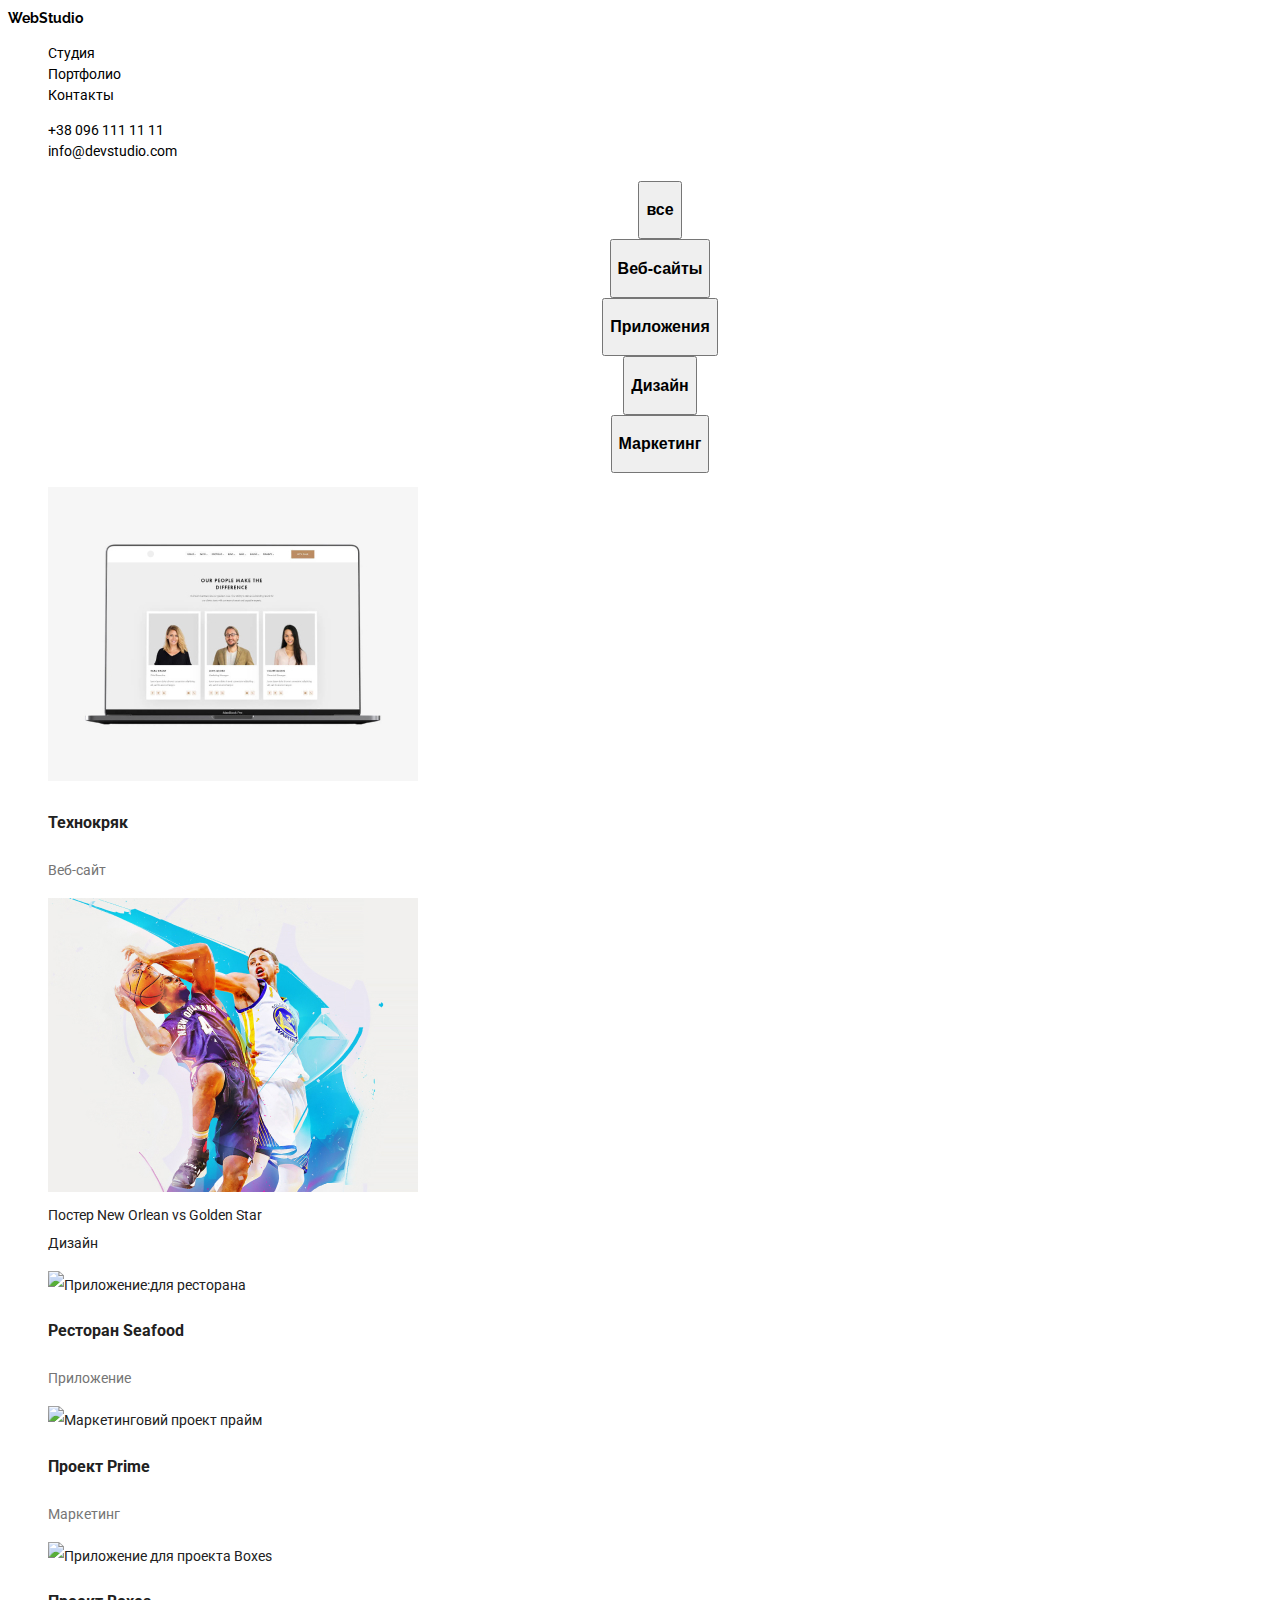
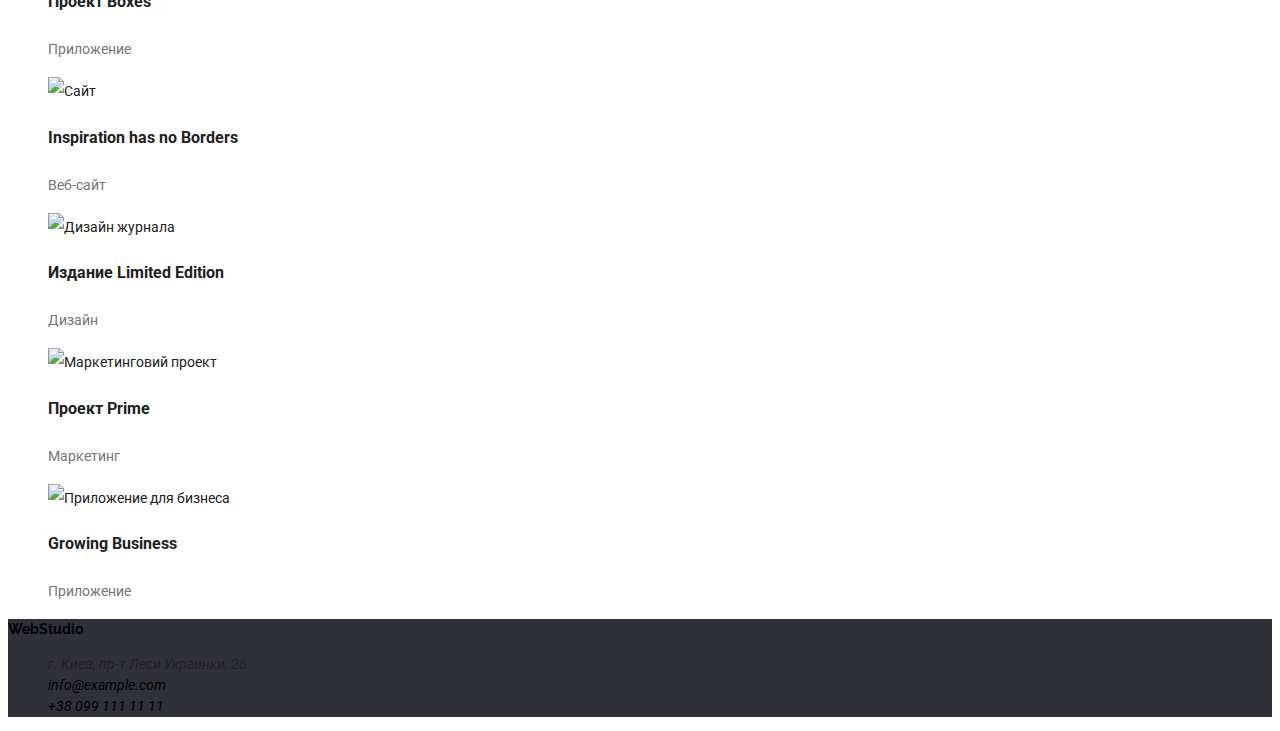
==== portfolio.html @ 7aa73f49 "исправления" ====
<!DOCTYPE html>
<html lang="en">
<head>
    <meta charset="UTF-8">
    <meta http-equiv="X-UA-Compatible" content="IE=edge">
    <meta name="viewport" content="width=device-width, initial-scale=1.0">
    <title>Document</title>
    <link href="css/style.css" rel="stylesheet">
    <link href="https://fonts.googleapis.com/css2?family=Raleway:wght@700&family=Roboto:wght@400;500;700;900&display=swap" rel="stylesheet">


</head>
<body>
        <!--шапка сайта-->
        <header>
            <nav>
                <a href="index.html"class="emblema">WebStudio</a>
                <ul>
                    <li><a href="index.html">Студия</a></li>
                    <li><a href="portfolio.html">Портфолио</a></li>
                    <li><a href="">Контакты</a></li>
                </ul>
            </nav>
            <ul>
                <li><a href="tel:+380961111111">+38 096 111 11 11</a></li>
                <li><a href="mailto:info@devstudio.com">info@devstudio.com</a></li>
            </ul>
    
        </header>
        <main>
            <section class="portfolio">
            <!--меню сайта-->
            <ul class="menu"><h1></h1>
                <li><button type="button" class="menu-knopka"><h2 class="knopka">все</h2></button></li>
                <li ><button type="button" class="menu-knopka"><h2 class="knopka">Веб-сайты</h2></button></li>
                <li ><button type="button" class="menu-knopka"><h2 class="knopka">Приложения</h2></button></li>
                <li ><button type="button" class="menu-knopka"><h2 class="knopka">Дизайн</h2></button></li>
                <li ><button type="button" class="menu-knopka"><h2 class="knopka">Маркетинг</h2></button></li>
            </ul>
                        <!--проекты-->

            <ul>
                <li><img src="images/technokryak.jpg" alt="сайт:Технокряк" width="370"></li>
                <li><h3>Технокряк</h3></li>
                <li><p>Веб-сайт</p></li>
            </ul>
            <ul>
                <li><img src="images/backetboll.jpg" alt="Дизайн:Постер" width="370"></li>
                <li>Постер New Orlean vs Golden Star</li>
                <li>Дизайн</li>
            </ul>
            <ul>
                <li><img src="images/seafood.jpg" alt="Приложение:для ресторана" width="370"></li>
                <li><h3>Ресторан Seafood</h3></li>
                <li><p>Приложение</p></li>   
            </ul>
            <ul>
            <li><img src="images/prime.jpg" alt="Маркетинговий проект прайм" width="370"></li>
                <li><h3>Проект Prime</h3></li>
                <li><p>Маркетинг</p></li>
            </ul>    
        <ul>
        <li><img src="images/boxes.jpg" alt="Приложение для проекта  Boxes" width="370"></li>
            <li><h3>Проект Boxes</h3></li>
            <li><p>Приложение</p></li>
        </ul>    
        <ul>
        <li><img src="images/inspiration.jpg" alt="Сайт" width="370"></li>
            <li><h3>Inspiration has no Borders</h3></li>
            <li><p>Веб-сайт</p></li>
        </ul>
        <ul>    
        <li><img src="images/edition.jpg" alt="Дизайн журнала" width="370"></li>
            <li><h3>Издание Limited Edition</h3></li>
            <li><p>Дизайн</p></li>
        </ul>
        <ul>    
        <li><img src="images/lab.jpg" alt="Маркетинговий проект" width="370"></li>
            <li><h3>Проект Prime</h3></li>
            <li><p>Маркетинг</p></li>
        </ul>
        <ul>    
        <li><img src="images/business.jpg" alt="Приложение для бизнеса" width="370"></li>
            <li><h3>Growing Business</h3></li>
            <li><p>Приложение</p></li>
        </ul>
    </section>

        </main>
        <!--подвал-->
        <footer>
        
            <a href="index.html" class="emblema">WebStudio</a>
            <address><ul>
            <li>г. Киев, пр-т Леси Украинки, 26 </li>
            <li><a href="mailto:info@example.com">info@example.com</a></li>
            <li><a href="tel:+380991111111">+38 099 111 11 11</a></li>
            </ul></address>
        </footer>
    </body>     
    </html>
---- css/style.css ----
body
{
    font-family: 'Roboto', sans-serif;
    color:rgba(33,33,33);
    font-size: 14px;
    line-height:1.5;
}
a
{
    color:black;
    text-decoration: none;
}
a:hover
{
 color: rgba(33, 150, 243, 1);
}
h3
{
    color:rgba(33,33,33);
    font-weight: bold;

}
p
{
    color: rgba(117,117,117);
    font-weight: normal;
}
footer
{
    background-color: rgba(47,48,58);
    font-weight:normal;
}
h1
{
    font-weight:bolder;
}
h2
{
    font-weight: bold;
}
li
{
    list-style-type: none;
}
.hero-text
{
    color:white;
    font-size: 44px;
    line-height: 1.36;
}
.hero
{
    background-color: rgba(47,48,58);
    text-align: center;
    
}
.hero-BUTTON
{
    background-color: rgba(33, 150, 243, 1);
    color:white;
    cursor:pointer;
    font-size: 16px;
    cursor:pointer;
}
.hero-BUTTON:hover
{
    background-color: rgba(33, 150, 243, 1);
    color:white;
    cursor:pointer;

}
.chemzanimaemsya
{
    text-align: center;
    font-size: 36px;
}
.nashakomanda
{
    text-align: center;
    font-size: 36px;
}

.menu-knopka
{
    line-height:1.625;
    cursor:pointer;
}
.menu-knopka:hover
{
    cursor:pointer;
    background-color: rgba(33, 150, 243, 1);
    color : rgba(245,244,250);
    border: 0cm; 
    
}
.menu
{
    
    text-align: center;
}   

.knopka
{
    font-size: 16px;
}
.abzac
{
    line-height:1.71428571429;
}
.portfolio
{
    line-height: 2;
}
.emblema
{
    font-weight: bold;
    font-family: 'Raleway', sans-serif;

}
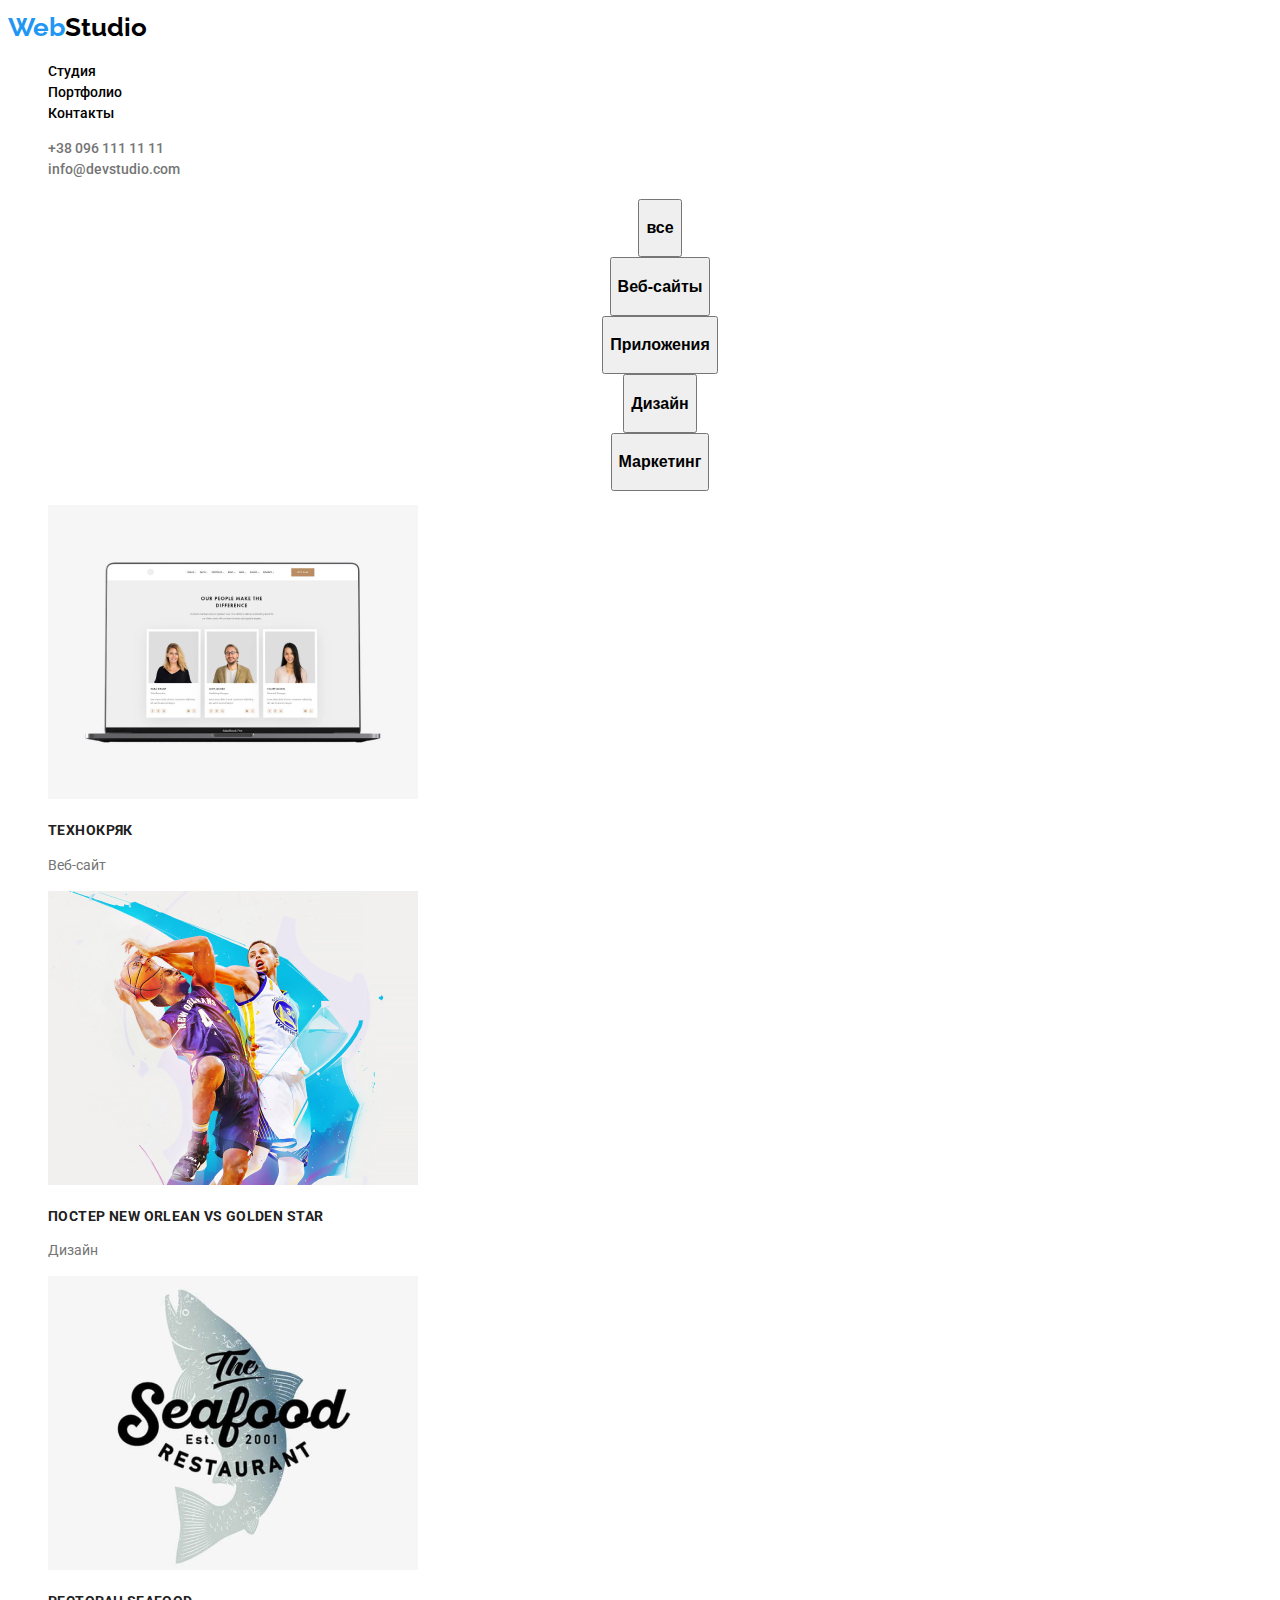
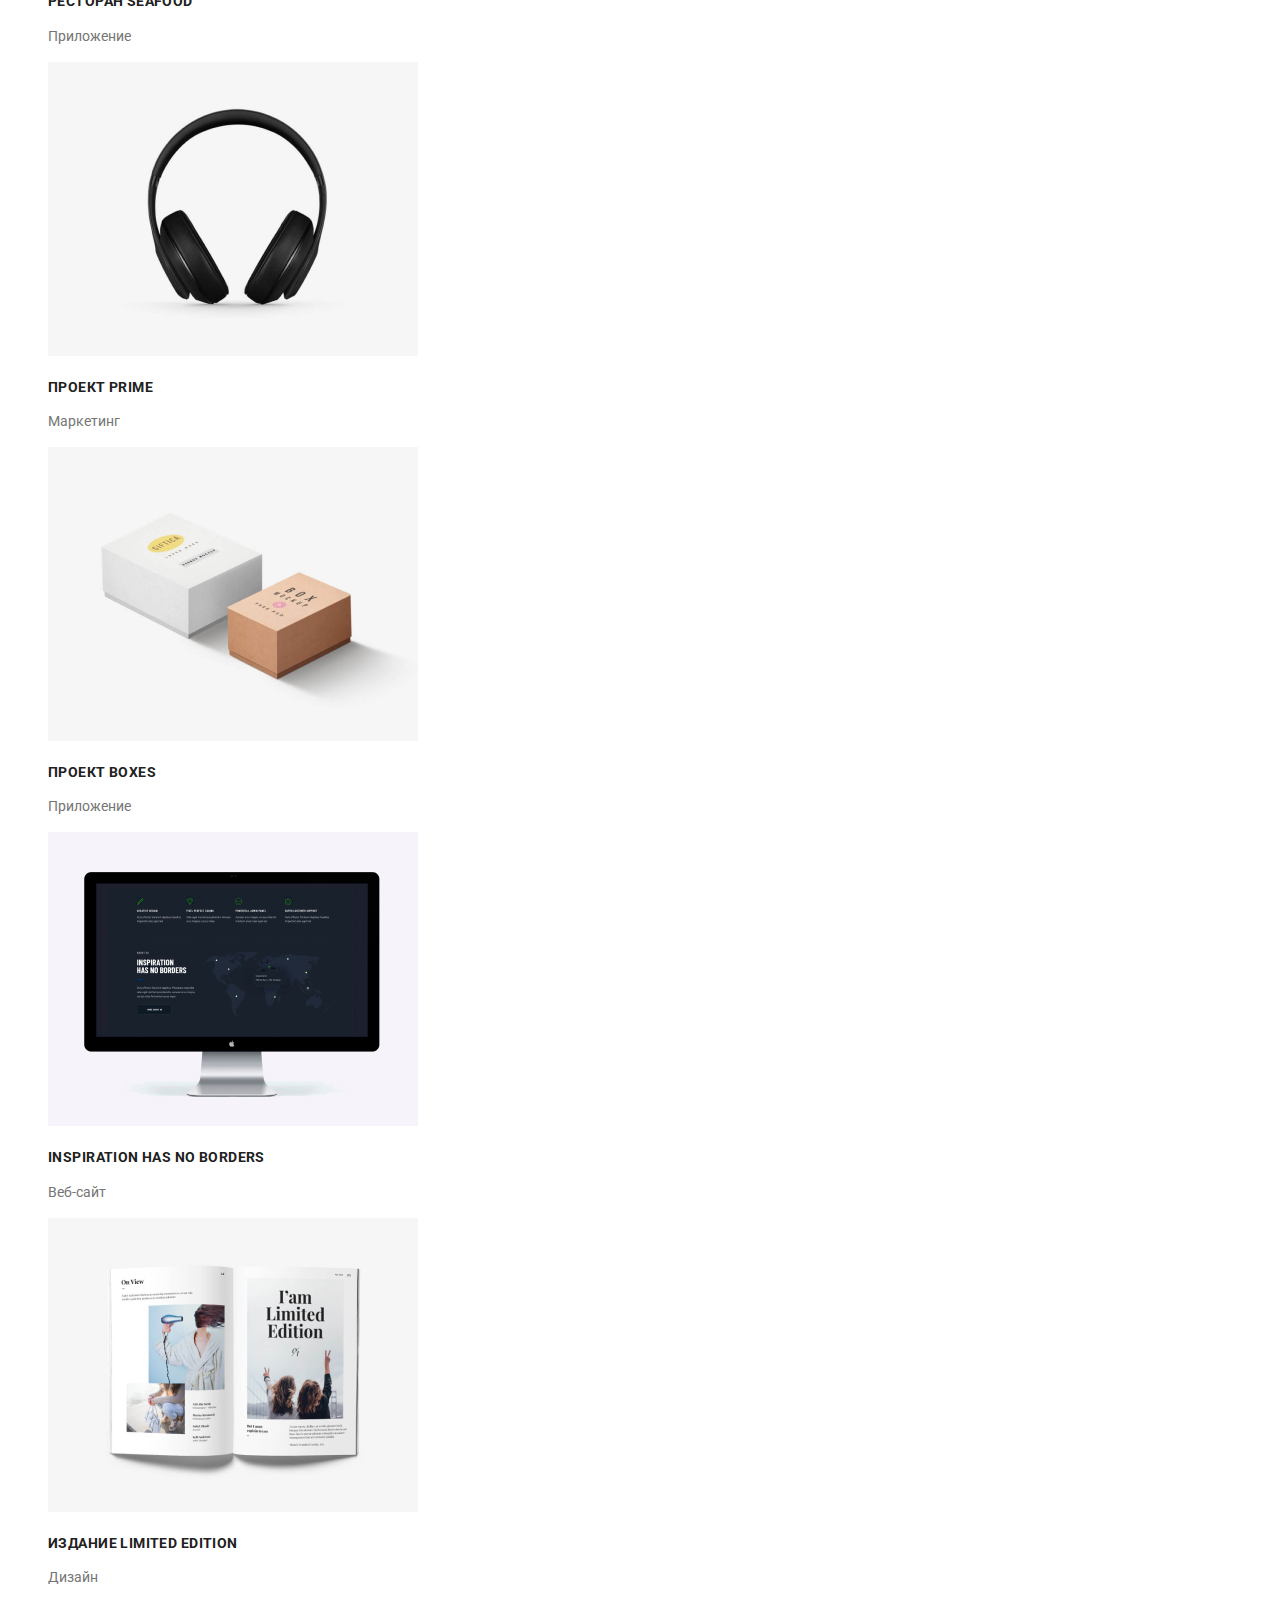
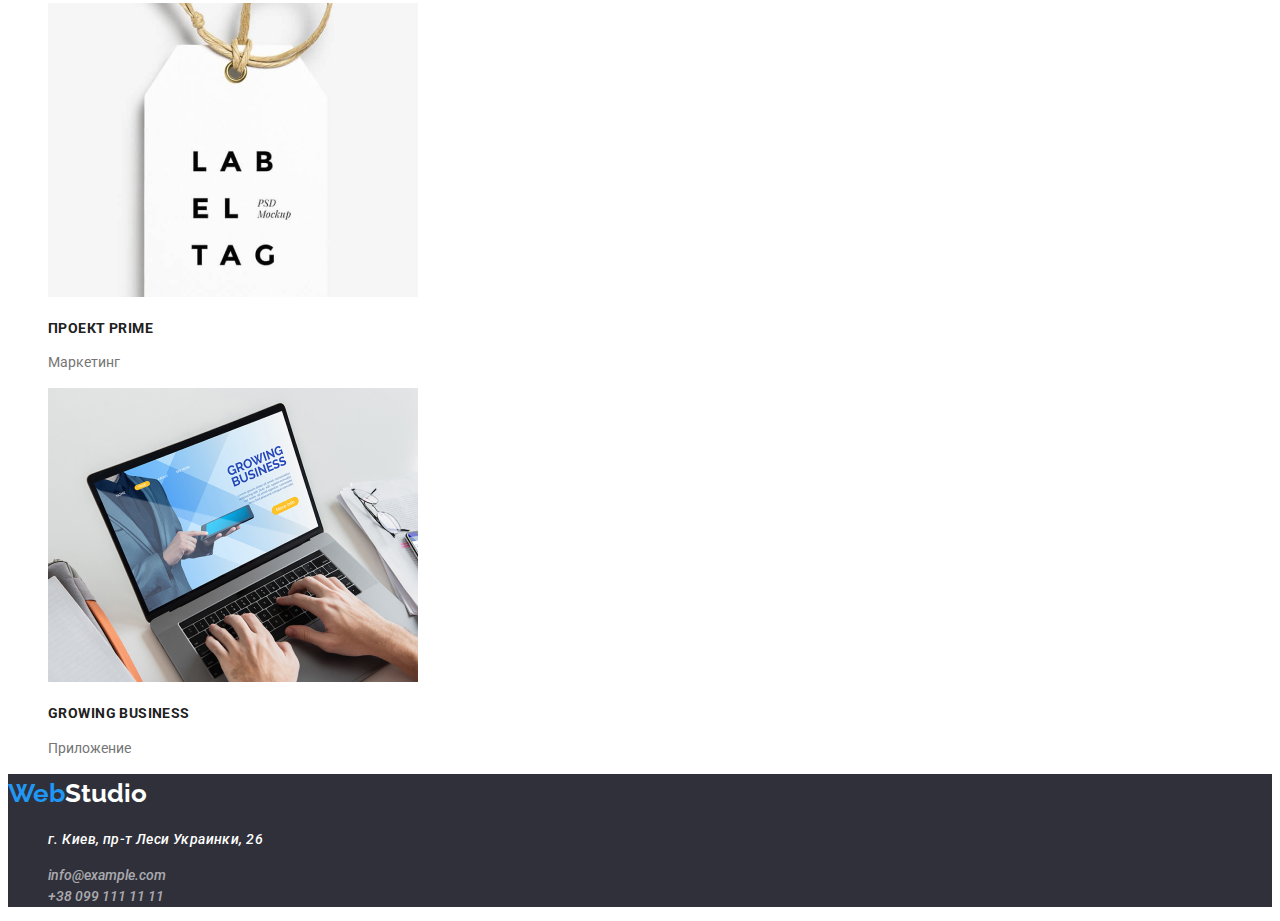
==== commit 26207b0a: "исправлены ошибки" ====
--- a/portfolio.html
+++ b/portfolio.html
@@ -12,18 +12,18 @@
 </head>
 <body>
         <!--шапка сайта-->
-        <header>
-            <nav>
-                <a href="index.html"class="emblema">WebStudio</a>
-                <ul>
-                    <li><a href="index.html">Студия</a></li>
-                    <li><a href="portfolio.html">Портфолио</a></li>
-                    <li><a href="">Контакты</a></li>
+        <header class="shapka">
+            <nav class="shapka-navigatsiya">
+                <a href="index.html" class="emblema"><span class="web">Web</span>Studio</a>
+                <ul class="spisok">
+                    <li><a href="index.html" class="link">Студия</a></li>
+                    <li><a href="portfolio.html" class="link">Портфолио</a></li>
+                    <li><a href="" class="link">Контакты</a></li>
                 </ul>
             </nav>
-            <ul>
-                <li><a href="tel:+380961111111">+38 096 111 11 11</a></li>
-                <li><a href="mailto:info@devstudio.com">info@devstudio.com</a></li>
+            <ul class="spisok">
+                <li><a href="tel:+380961111111"  class="svyazi">+38 096 111 11 11</a></li>
+                <li><a href="mailto:info@devstudio.com"  class="svyazi">info@devstudio.com</a></li>
             </ul>
     
         </header>
@@ -39,62 +39,45 @@
             </ul>
                         <!--проекты-->
 
-            <ul>
+            <ul class="spisok">
                 <li><img src="images/technokryak.jpg" alt="сайт:Технокряк" width="370"></li>
-                <li><h3>Технокряк</h3></li>
-                <li><p>Веб-сайт</p></li>
-            </ul>
-            <ul>
+                <li><h3 class="zagolovok">Технокряк</h3></li>
+                <li><p class="abzac">Веб-сайт</p></li>
                 <li><img src="images/backetboll.jpg" alt="Дизайн:Постер" width="370"></li>
-                <li>Постер New Orlean vs Golden Star</li>
-                <li>Дизайн</li>
-            </ul>
-            <ul>
+                <li><h3 class="zagolovok">Постер New Orlean vs Golden Star</h3></li>
+                <li><p class="abzac">Дизайн</p></li>
                 <li><img src="images/seafood.jpg" alt="Приложение:для ресторана" width="370"></li>
-                <li><h3>Ресторан Seafood</h3></li>
-                <li><p>Приложение</p></li>   
-            </ul>
-            <ul>
+                <li><h3 class="zagolovok">Ресторан Seafood</h3></li>
+                <li><p class="abzac">Приложение</p></li>   
             <li><img src="images/prime.jpg" alt="Маркетинговий проект прайм" width="370"></li>
-                <li><h3>Проект Prime</h3></li>
-                <li><p>Маркетинг</p></li>
-            </ul>    
-        <ul>
+                <li><h3 class="zagolovok">Проект Prime</h3></li>
+                <li><p class="abzac">Маркетинг</p></li>
         <li><img src="images/boxes.jpg" alt="Приложение для проекта  Boxes" width="370"></li>
-            <li><h3>Проект Boxes</h3></li>
-            <li><p>Приложение</p></li>
-        </ul>    
-        <ul>
+            <li><h3 class="zagolovok">Проект Boxes</h3></li>
+            <li><p class="abzac">Приложение</p></li>
         <li><img src="images/inspiration.jpg" alt="Сайт" width="370"></li>
-            <li><h3>Inspiration has no Borders</h3></li>
-            <li><p>Веб-сайт</p></li>
-        </ul>
-        <ul>    
+            <li><h3 class="zagolovok">Inspiration has no Borders</h3></li>
+            <li><p class="abzac">Веб-сайт</p></li>
         <li><img src="images/edition.jpg" alt="Дизайн журнала" width="370"></li>
-            <li><h3>Издание Limited Edition</h3></li>
-            <li><p>Дизайн</p></li>
-        </ul>
-        <ul>    
+            <li><h3 class="zagolovok">Издание Limited Edition</h3></li>
+            <li><p class="abzac">Дизайн</p></li>  
         <li><img src="images/lab.jpg" alt="Маркетинговий проект" width="370"></li>
-            <li><h3>Проект Prime</h3></li>
-            <li><p>Маркетинг</p></li>
-        </ul>
-        <ul>    
+            <li><h3 class="zagolovok">Проект Prime</h3></li>
+            <li><p class="abzac">Маркетинг</p></li>
         <li><img src="images/business.jpg" alt="Приложение для бизнеса" width="370"></li>
-            <li><h3>Growing Business</h3></li>
-            <li><p>Приложение</p></li>
+            <li><h3 class="zagolovok">Growing Business</h3></li>
+            <li><p class="abzac">Приложение</p></li>
         </ul>
     </section>
 
         </main>
         <!--подвал-->
-        <footer>
-        
-            <a href="index.html" class="emblema">WebStudio</a>
-            <address><ul>
-            <li>г. Киев, пр-т Леси Украинки, 26 </li>
-            <li><a href="mailto:info@example.com">info@example.com</a></li>
-            <li><a href="tel:+380991111111">+38 099 111 11 11</a></li>
+        <footer class="podval">        
+            <a href="index.html" class="emblema-podval"><span class="web-podval">Web</span>Studio</a>
+            <address class="shrift"><ul class="spisok-podval">
+            <li ><p><span class="adressa">г. Киев, пр-т Леси Украинки, 26</p></li>
+            <li><a href="mailto:info@example.com" class="svyazi-podval">info@example.com</a></li>
+            <li><a href="tel:+380991111111" class="svyazi-podval">+38 099 111 11 11</a></li>
             </ul></address>
         </footer>
     </body>     
--- a/css/style.css
+++ b/css/style.css
@@ -4,41 +4,23 @@
     color:rgba(33,33,33);
     font-size: 14px;
     line-height:1.5;
+    font-weight: 500;
 }
-a
+.link,.svyazi
 {
     color:black;
     text-decoration: none;
 }
-a:hover
+
+.link:hover
 {
  color: rgba(33, 150, 243, 1);
 }
-h3
+.spisok
 {
-    color:rgba(33,33,33);
-    font-weight: bold;
-
+    list-style-type: none;
 }
-p
-{
-    color: rgba(117,117,117);
-    font-weight: normal;
-}
-footer
-{
-    background-color: rgba(47,48,58);
-    font-weight:normal;
-}
-h1
-{
-    font-weight:bolder;
-}
-h2
-{
-    font-weight: bold;
-}
-li
+.spisok-podval
 {
     list-style-type: none;
 }
@@ -47,37 +29,35 @@
     color:white;
     font-size: 44px;
     line-height: 1.36;
+    font-weight: 900;
 }
 .hero
 {
     background-color: rgba(47,48,58);
     text-align: center;
-    
 }
-.hero-BUTTON
+.hero-button
 {
     background-color: rgba(33, 150, 243, 1);
     color:white;
     cursor:pointer;
     font-size: 16px;
     cursor:pointer;
-}
-.hero-BUTTON:hover
-{
-    background-color: rgba(33, 150, 243, 1);
-    color:white;
-    cursor:pointer;
-
+    font-weight: 700;
 }
 .chemzanimaemsya
 {
     text-align: center;
     font-size: 36px;
+    font-weight: 700;
+    line-height: 1.12;
 }
 .nashakomanda
 {
     text-align: center;
     font-size: 36px;
+    font-weight: 700;
+    line-height: 1.3;
 }
 
 .menu-knopka
@@ -97,6 +77,8 @@
 {
     
     text-align: center;
+    list-style-type: none;
+
 }   
 
 .knopka
@@ -113,7 +95,77 @@
 }
 .emblema
 {
+    font-weight: 700;
+    font-family: 'Raleway';
+    text-decoration: none;
+    color:black;
+    font-size: 26px;
+}
+.emblema:hover
+{
+    color:black;
+}
+.web,.web-podval
+{
+    color:rgb(33, 150, 243);
+}
+
+.svyazi
+{
+    color: rgb(117, 117, 117)
+}
+.podval
+{
+    background-color: 	rgb(47, 48, 58);
+}
+.zagolovok
+{
+    font-weight: 700;
+    font-size: 14px;
+    text-transform: uppercase;
+    letter-spacing: 0.03em;
+    line-height: 1.17;
+}
+.abzac
+{
+    font-weight: 400;
+    color:rgb(117, 117, 117);
+    font-size: 14px;
+    line-height: 24px;
+}
+.adress
+{
+    color: #ffffff;
+}
+.svyazi:hover
+{
+    color: rgba(33, 150, 243, 1);
+}
+.svyazi-podval:hover
+{
+    color: rgba(33, 150, 243, 1);
+}
+.svyazi-podval
+{
+    color:rgba(255, 255, 255, 0.6);
+    text-decoration: none;
+}
+.emblema-podval
+{
     font-weight: bold;
-    font-family: 'Raleway', sans-serif;
-
+    font-family: 'Raleway';
+    text-decoration: none;
+    color:white;
+    font-size: 26px;
+}
+.emblema-podval:hover
+{
+    color:white;
+}
+.adressa
+{
+    color:rgba(255, 255, 255, 1);
+    font-size: 14px;
+    line-height: 24px;
+    letter-spacing: 0.03em
 }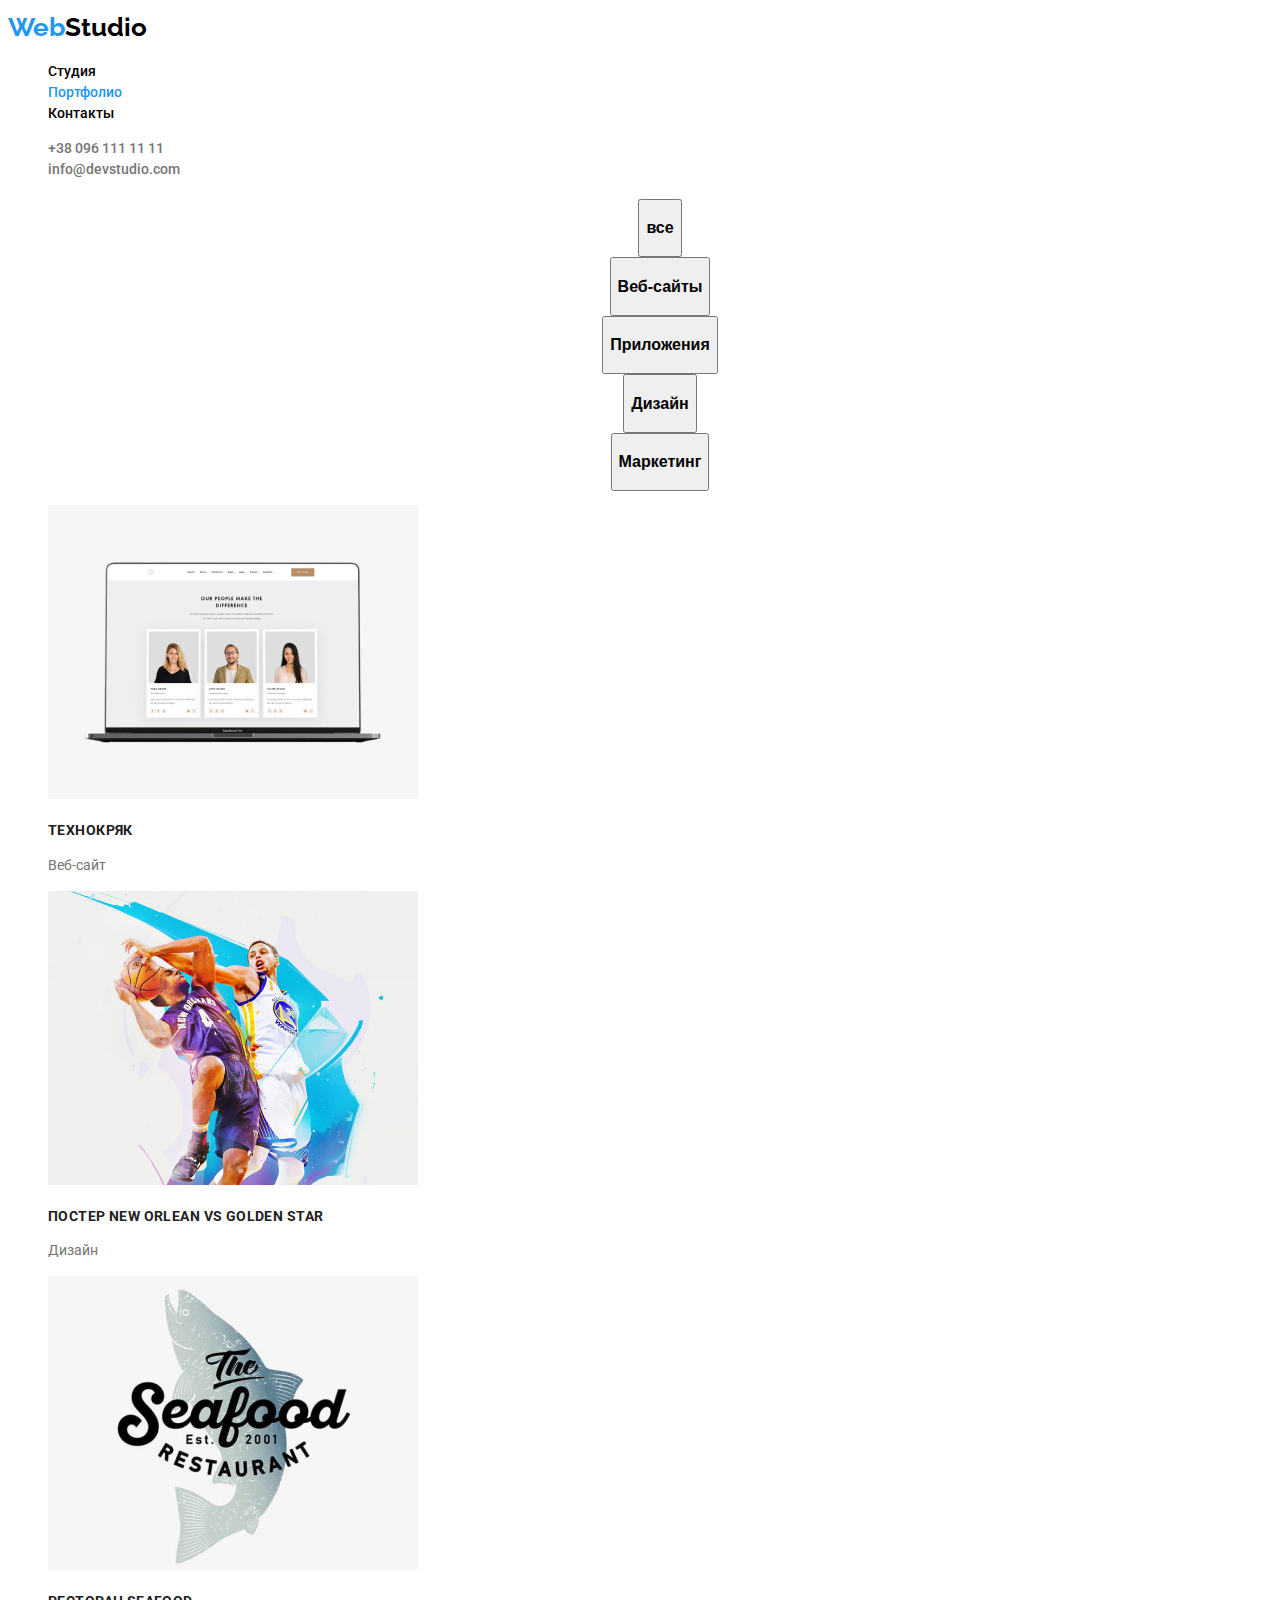
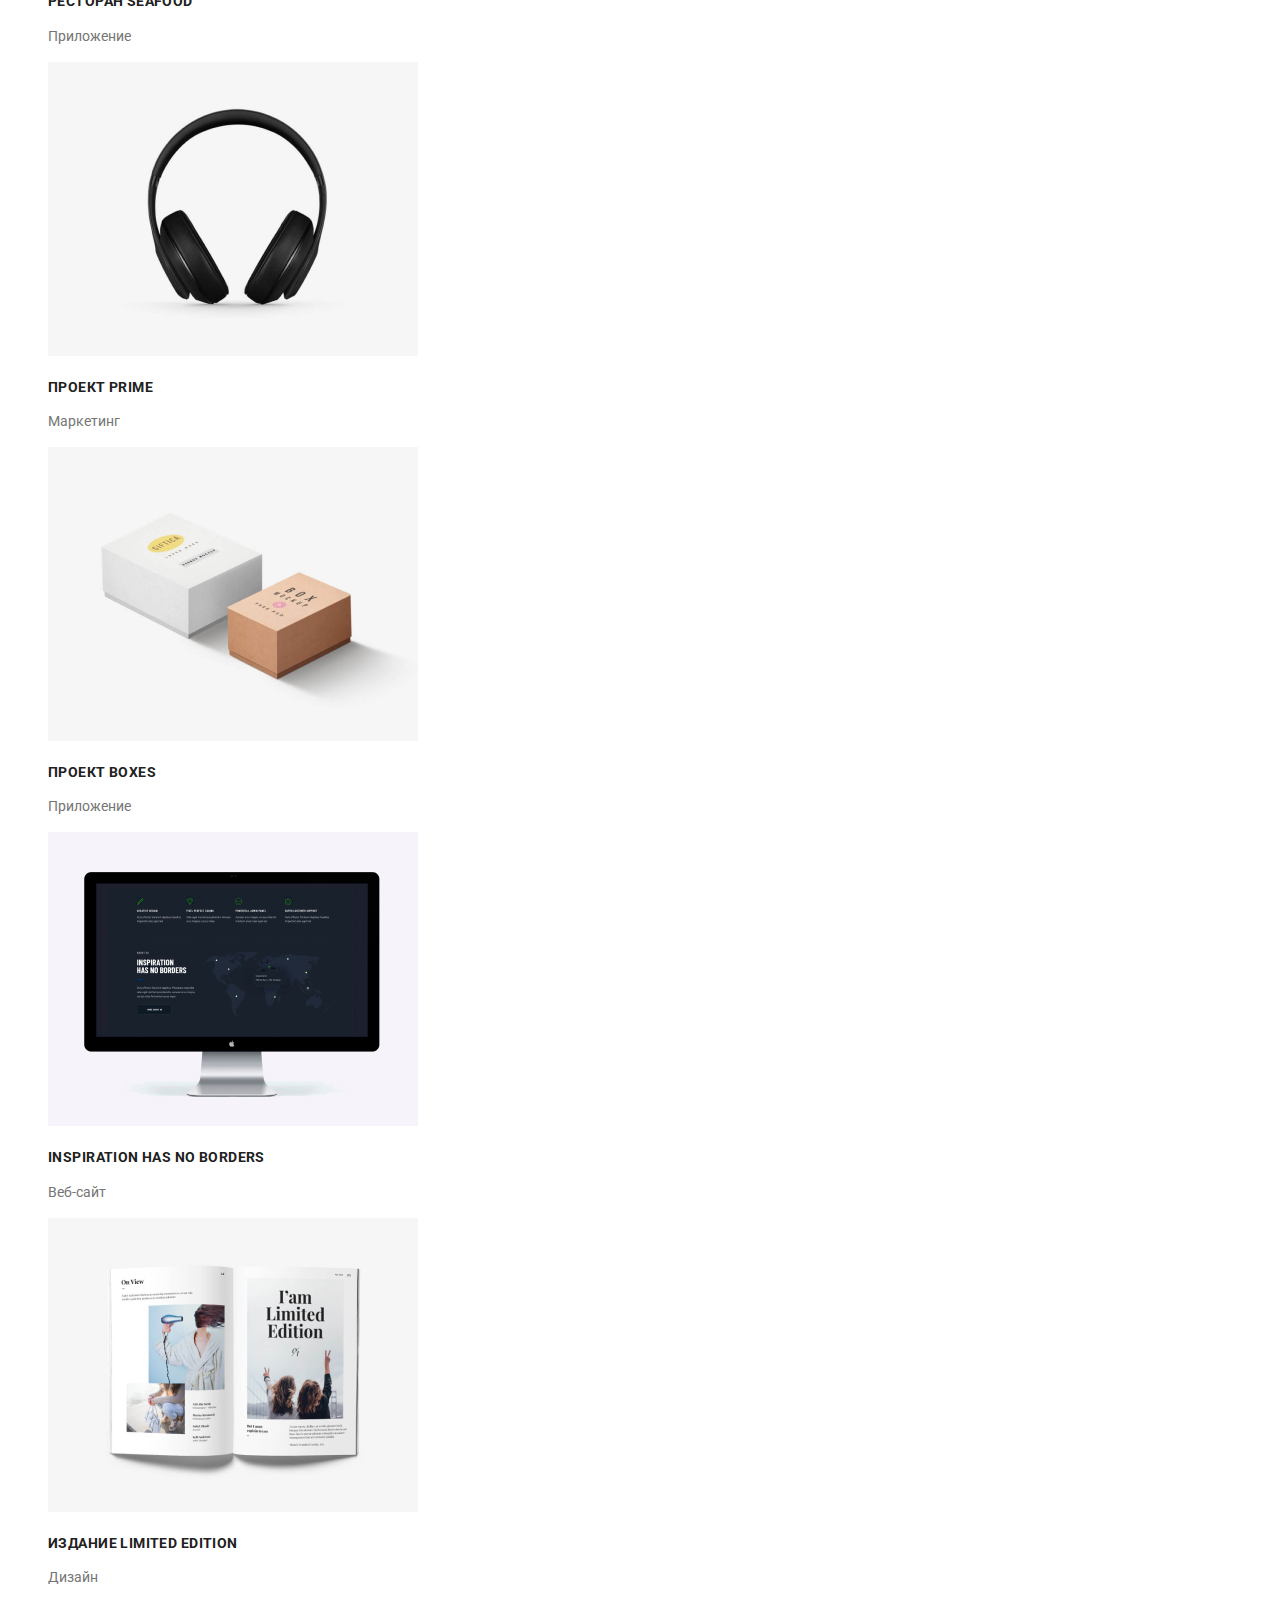
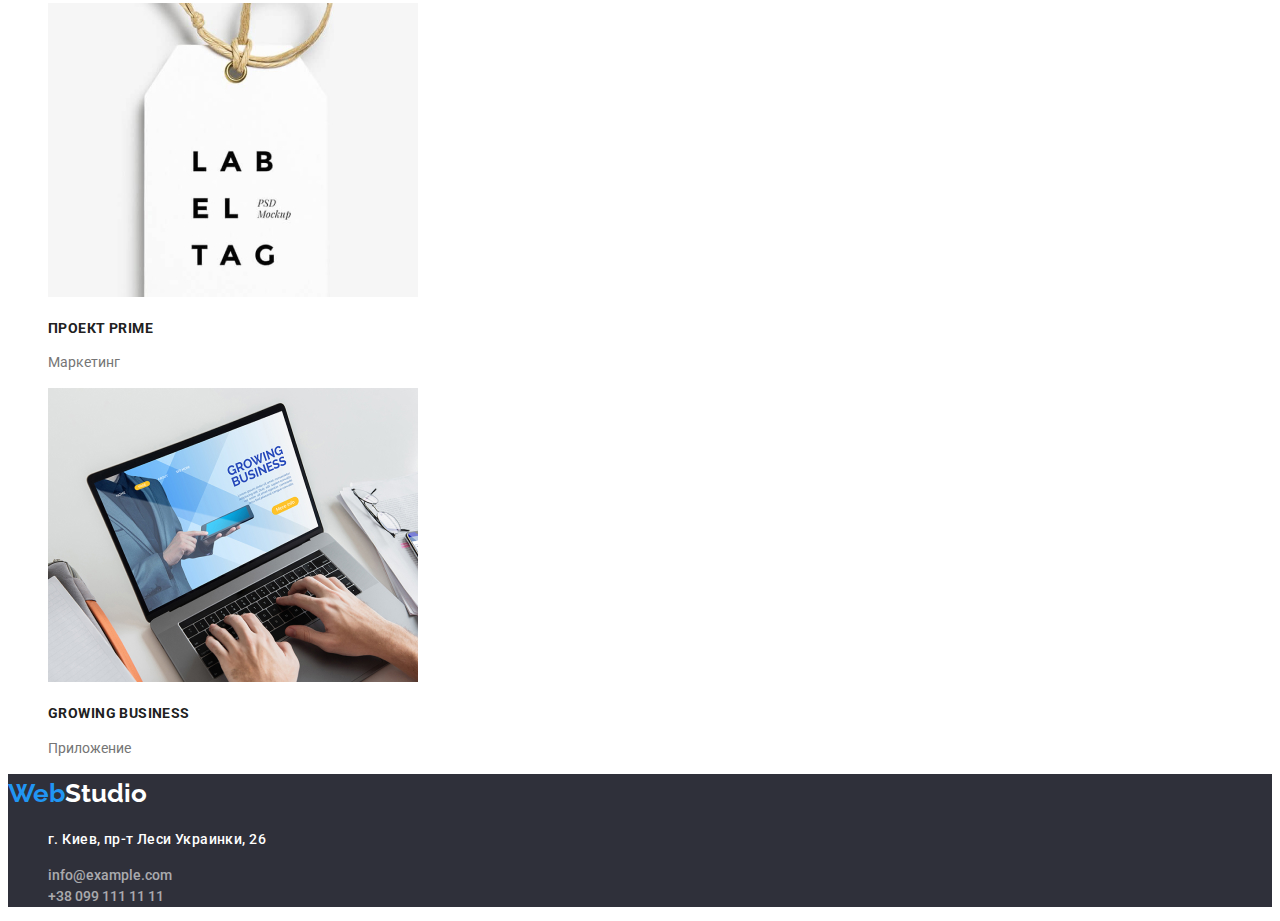
==== commit cd2aab80: "исправлен шрифт в футере и фокус в активных елементах" ====
--- a/portfolio.html
+++ b/portfolio.html
@@ -17,7 +17,7 @@
                 <a href="index.html" class="emblema"><span class="web">Web</span>Studio</a>
                 <ul class="spisok">
                     <li><a href="index.html" class="link">Студия</a></li>
-                    <li><a href="portfolio.html" class="link">Портфолио</a></li>
+                    <li><a href="portfolio.html" class="link1">Портфолио</a></li>
                     <li><a href="" class="link">Контакты</a></li>
                 </ul>
             </nav>
@@ -40,33 +40,33 @@
                         <!--проекты-->
 
             <ul class="spisok">
-                <li><img src="images/technokryak.jpg" alt="сайт:Технокряк" width="370"></li>
-                <li><h3 class="zagolovok">Технокряк</h3></li>
-                <li><p class="abzac">Веб-сайт</p></li>
-                <li><img src="images/backetboll.jpg" alt="Дизайн:Постер" width="370"></li>
-                <li><h3 class="zagolovok">Постер New Orlean vs Golden Star</h3></li>
-                <li><p class="abzac">Дизайн</p></li>
-                <li><img src="images/seafood.jpg" alt="Приложение:для ресторана" width="370"></li>
-                <li><h3 class="zagolovok">Ресторан Seafood</h3></li>
-                <li><p class="abzac">Приложение</p></li>   
-            <li><img src="images/prime.jpg" alt="Маркетинговий проект прайм" width="370"></li>
-                <li><h3 class="zagolovok">Проект Prime</h3></li>
-                <li><p class="abzac">Маркетинг</p></li>
-        <li><img src="images/boxes.jpg" alt="Приложение для проекта  Boxes" width="370"></li>
-            <li><h3 class="zagolovok">Проект Boxes</h3></li>
-            <li><p class="abzac">Приложение</p></li>
-        <li><img src="images/inspiration.jpg" alt="Сайт" width="370"></li>
-            <li><h3 class="zagolovok">Inspiration has no Borders</h3></li>
-            <li><p class="abzac">Веб-сайт</p></li>
-        <li><img src="images/edition.jpg" alt="Дизайн журнала" width="370"></li>
-            <li><h3 class="zagolovok">Издание Limited Edition</h3></li>
-            <li><p class="abzac">Дизайн</p></li>  
-        <li><img src="images/lab.jpg" alt="Маркетинговий проект" width="370"></li>
-            <li><h3 class="zagolovok">Проект Prime</h3></li>
-            <li><p class="abzac">Маркетинг</p></li>
-        <li><img src="images/business.jpg" alt="Приложение для бизнеса" width="370"></li>
-            <li><h3 class="zagolovok">Growing Business</h3></li>
-            <li><p class="abzac">Приложение</p></li>
+                <li><img src="images/technokryak.jpg" alt="сайт:Технокряк" width="370">
+                <h3 class="zagolovok">Технокряк</h3>
+                <p class="abzac">Веб-сайт</p></li>
+                <li><img src="images/backetboll.jpg" alt="Дизайн:Постер" width="370">
+                <h3 class="zagolovok">Постер New Orlean vs Golden Star</h3>
+                <p class="abzac">Дизайн</p></li>
+                <li><img src="images/seafood.jpg" alt="Приложение:для ресторана" width="370">
+                <h3 class="zagolovok">Ресторан Seafood</h3>
+                <p class="abzac">Приложение</p></li>   
+            <li><img src="images/prime.jpg" alt="Маркетинговий проект прайм" width="370">
+                <h3 class="zagolovok">Проект Prime</h3>
+                <p class="abzac">Маркетинг</p></li>
+        <li><img src="images/boxes.jpg" alt="Приложение для проекта  Boxes" width="370">
+            <h3 class="zagolovok">Проект Boxes</h3>
+            <p class="abzac">Приложение</p></li>
+        <li><img src="images/inspiration.jpg" alt="Сайт" width="370">
+            <h3 class="zagolovok">Inspiration has no Borders</h3>
+            <p class="abzac">Веб-сайт</p></li>
+        <li><img src="images/edition.jpg" alt="Дизайн журнала" width="370">
+            <h3 class="zagolovok">Издание Limited Edition</h3>
+            <p class="abzac">Дизайн</p></li>  
+        <li><img src="images/lab.jpg" alt="Маркетинговий проект" width="370">
+            <h3 class="zagolovok">Проект Prime</h3>
+            <p class="abzac">Маркетинг</p></li>
+        <li><img src="images/business.jpg" alt="Приложение для бизнеса" width="370">
+            <h3 class="zagolovok">Growing Business</h3>
+            <p class="abzac">Приложение</p></li>
         </ul>
     </section>
 
--- a/css/style.css
+++ b/css/style.css
@@ -6,15 +6,20 @@
     line-height:1.5;
     font-weight: 500;
 }
-.link,.svyazi
+.link
 {
     color:black;
     text-decoration: none;
 }
 
-.link:hover
+.link:hover,.link:focus
 {
  color: rgba(33, 150, 243, 1);
+}
+.link1,.link1:focus
+{
+ color: rgba(33, 150, 243, 1);
+ text-decoration: none;
 }
 .spisok
 {
@@ -40,7 +45,6 @@
 {
     background-color: rgba(33, 150, 243, 1);
     color:white;
-    cursor:pointer;
     font-size: 16px;
     cursor:pointer;
     font-weight: 700;
@@ -65,7 +69,7 @@
     line-height:1.625;
     cursor:pointer;
 }
-.menu-knopka:hover
+.menu-knopka:hover,.menu-knopka:focus
 {
     cursor:pointer;
     background-color: rgba(33, 150, 243, 1);
@@ -112,7 +116,8 @@
 
 .svyazi
 {
-    color: rgb(117, 117, 117)
+    color: rgb(117, 117, 117);
+    text-decoration: none;
 }
 .podval
 {
@@ -136,12 +141,13 @@
 .adress
 {
     color: #ffffff;
+
 }
-.svyazi:hover
+.svyazi:hover,.svyazi:focus
 {
     color: rgba(33, 150, 243, 1);
 }
-.svyazi-podval:hover
+.svyazi-podval:hover,.svyazi-podval:focus
 {
     color: rgba(33, 150, 243, 1);
 }
@@ -167,5 +173,17 @@
     color:rgba(255, 255, 255, 1);
     font-size: 14px;
     line-height: 24px;
-    letter-spacing: 0.03em
-}+    letter-spacing: 0.03em  
+}
+.ludy
+{
+
+    font-weight: 700;
+    font-size: 14px;
+    letter-spacing: 0.03em;
+    line-height: 1.17;
+}
+.shrift
+{
+    font-style: normal;
+}
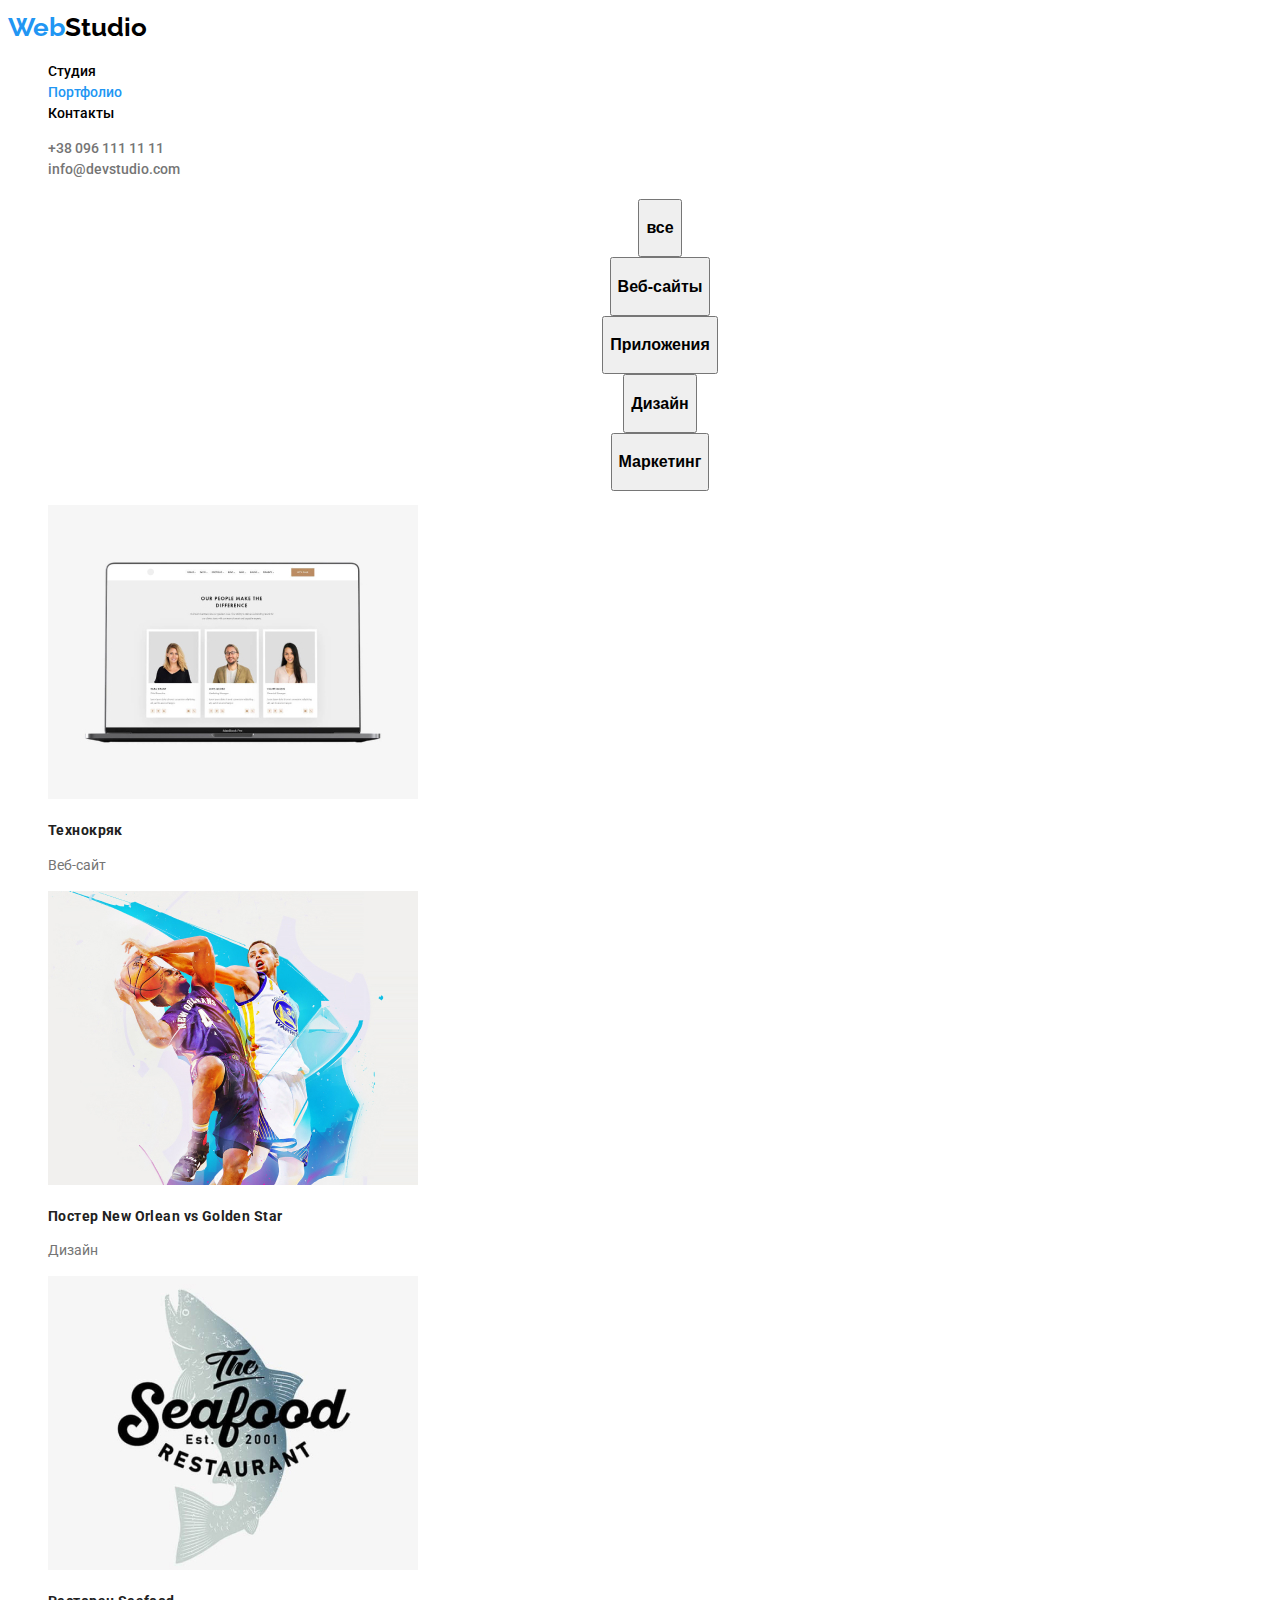
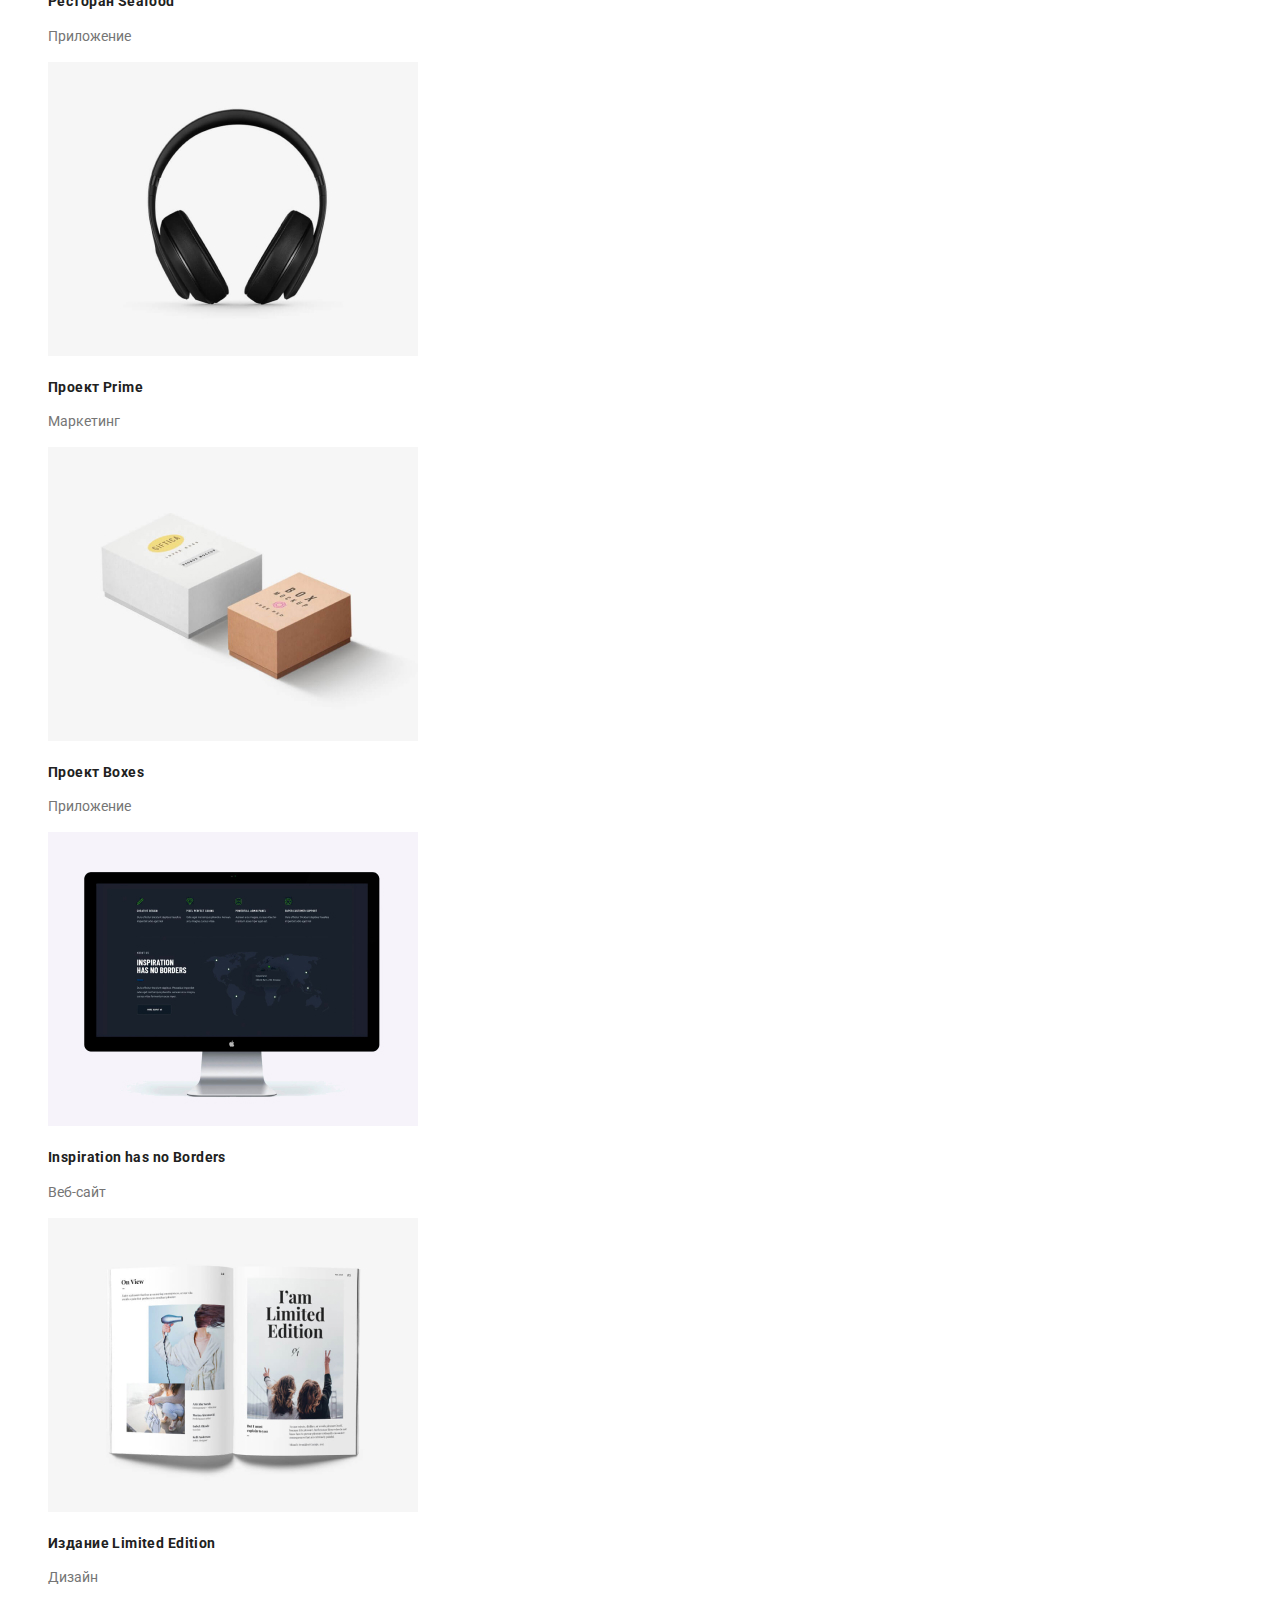
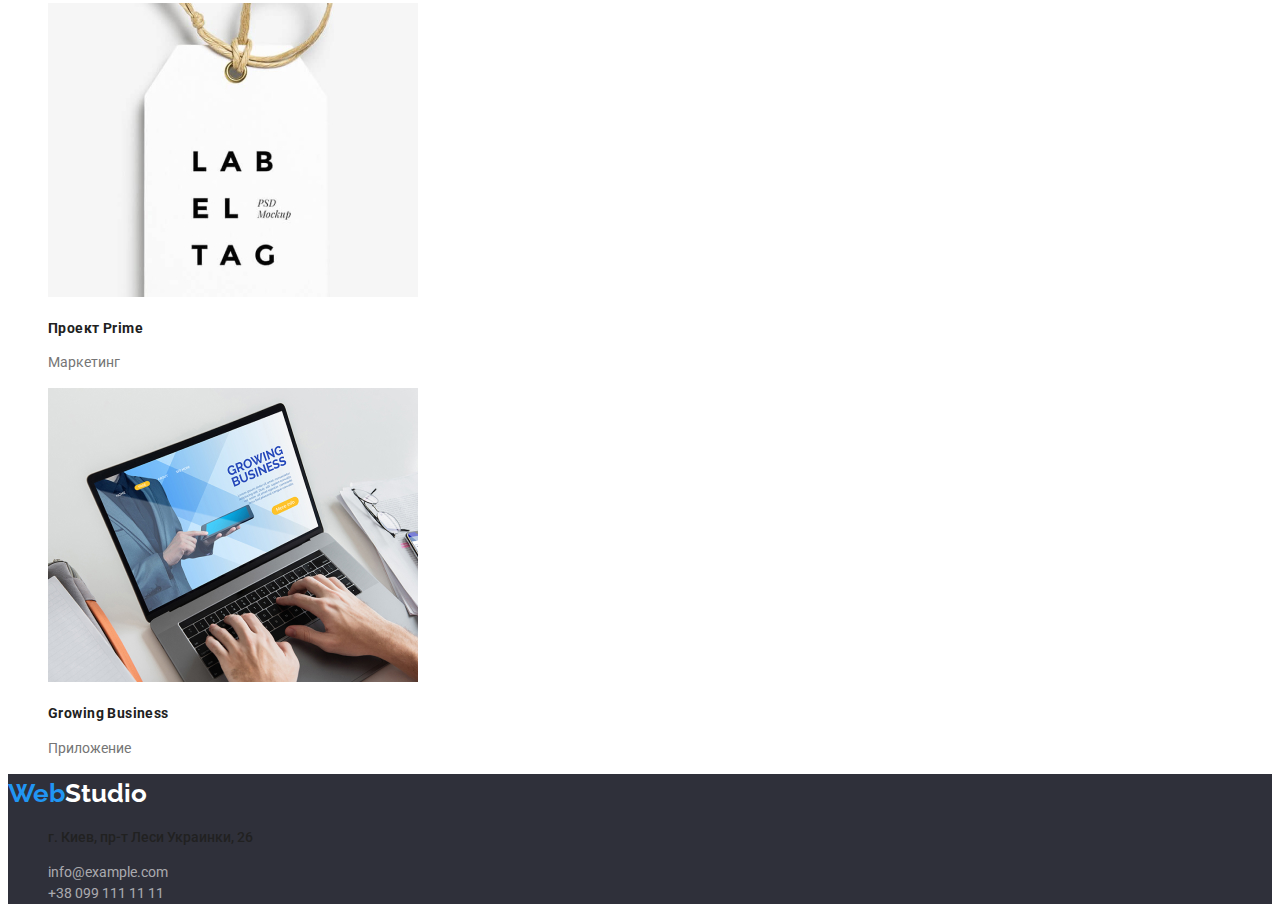
==== commit 41f34c00: "исправлены ошибки валидации" ====
--- a/portfolio.html
+++ b/portfolio.html
@@ -15,15 +15,15 @@
         <header class="shapka">
             <nav class="shapka-navigatsiya">
                 <a href="index.html" class="emblema"><span class="web">Web</span>Studio</a>
-                <ul class="spisok">
+                <ul class="list">
                     <li><a href="index.html" class="link">Студия</a></li>
                     <li><a href="portfolio.html" class="link1">Портфолио</a></li>
                     <li><a href="" class="link">Контакты</a></li>
                 </ul>
             </nav>
-            <ul class="spisok">
-                <li><a href="tel:+380961111111"  class="svyazi">+38 096 111 11 11</a></li>
-                <li><a href="mailto:info@devstudio.com"  class="svyazi">info@devstudio.com</a></li>
+            <ul class="list">
+                <li><a href="tel:+380961111111"  class="contacts">+38 096 111 11 11</a></li>
+                <li><a href="mailto:info@devstudio.com"  class="contacts">info@devstudio.com</a></li>
             </ul>
     
         </header>
@@ -31,53 +31,53 @@
             <section class="portfolio">
             <!--меню сайта-->
             <ul class="menu"><h1></h1>
-                <li><button type="button" class="menu-knopka"><h2 class="knopka">все</h2></button></li>
-                <li ><button type="button" class="menu-knopka"><h2 class="knopka">Веб-сайты</h2></button></li>
-                <li ><button type="button" class="menu-knopka"><h2 class="knopka">Приложения</h2></button></li>
-                <li ><button type="button" class="menu-knopka"><h2 class="knopka">Дизайн</h2></button></li>
-                <li ><button type="button" class="menu-knopka"><h2 class="knopka">Маркетинг</h2></button></li>
+                <li><button type="button" class="menu-button"><h2 class="button">все</h2></button></li>
+                <li ><button type="button" class="menu-button"><h2 class="button">Веб-сайты</h2></button></li>
+                <li ><button type="button" class="menu-button"><h2 class="button">Приложения</h2></button></li>
+                <li ><button type="button" class="menu-button"><h2 class="button">Дизайн</h2></button></li>
+                <li ><button type="button" class="menu-button"><h2 class="button">Маркетинг</h2></button></li>
             </ul>
                         <!--проекты-->
 
-            <ul class="spisok">
+            <ul class="list">
                 <li><img src="images/technokryak.jpg" alt="сайт:Технокряк" width="370">
-                <h3 class="zagolovok">Технокряк</h3>
-                <p class="abzac">Веб-сайт</p></li>
+                <h3 class="projects">Технокряк</h3>
+                <p class="paragraph">Веб-сайт</p></li>
                 <li><img src="images/backetboll.jpg" alt="Дизайн:Постер" width="370">
-                <h3 class="zagolovok">Постер New Orlean vs Golden Star</h3>
-                <p class="abzac">Дизайн</p></li>
+                <h3 class="projects">Постер New Orlean vs Golden Star</h3>
+                <p class="paragraph">Дизайн</p></li>
                 <li><img src="images/seafood.jpg" alt="Приложение:для ресторана" width="370">
-                <h3 class="zagolovok">Ресторан Seafood</h3>
-                <p class="abzac">Приложение</p></li>   
+                <h3 class="projects">Ресторан Seafood</h3>
+                <p class="paragraph">Приложение</p></li>   
             <li><img src="images/prime.jpg" alt="Маркетинговий проект прайм" width="370">
-                <h3 class="zagolovok">Проект Prime</h3>
-                <p class="abzac">Маркетинг</p></li>
+                <h3 class="projects">Проект Prime</h3>
+                <p class="paragraph">Маркетинг</p></li>
         <li><img src="images/boxes.jpg" alt="Приложение для проекта  Boxes" width="370">
-            <h3 class="zagolovok">Проект Boxes</h3>
-            <p class="abzac">Приложение</p></li>
+            <h3 class="projects">Проект Boxes</h3>
+            <p class="paragraph">Приложение</p></li>
         <li><img src="images/inspiration.jpg" alt="Сайт" width="370">
-            <h3 class="zagolovok">Inspiration has no Borders</h3>
-            <p class="abzac">Веб-сайт</p></li>
+            <h3 class="projects">Inspiration has no Borders</h3>
+            <p class="paragraph">Веб-сайт</p></li>
         <li><img src="images/edition.jpg" alt="Дизайн журнала" width="370">
-            <h3 class="zagolovok">Издание Limited Edition</h3>
-            <p class="abzac">Дизайн</p></li>  
+            <h3 class="projects">Издание Limited Edition</h3>
+            <p class="paragraph">Дизайн</p></li>  
         <li><img src="images/lab.jpg" alt="Маркетинговий проект" width="370">
-            <h3 class="zagolovok">Проект Prime</h3>
-            <p class="abzac">Маркетинг</p></li>
+            <h3 class="projects">Проект Prime</h3>
+            <p class="paragraph">Маркетинг</p></li>
         <li><img src="images/business.jpg" alt="Приложение для бизнеса" width="370">
-            <h3 class="zagolovok">Growing Business</h3>
-            <p class="abzac">Приложение</p></li>
+            <h3 class="projects">Growing Business</h3>
+            <p class="paragraph">Приложение</p></li>
         </ul>
     </section>
 
         </main>
         <!--подвал-->
-        <footer class="podval">        
-            <a href="index.html" class="emblema-podval"><span class="web-podval">Web</span>Studio</a>
-            <address class="shrift"><ul class="spisok-podval">
+        <footer class="basment">        
+            <a href="index.html" class="emblema-basment"><span class="web-basment">Web</span>Studio</a>
+            <address class="letter"><ul class="list-basment">
             <li ><p><span class="adressa">г. Киев, пр-т Леси Украинки, 26</p></li>
-            <li><a href="mailto:info@example.com" class="svyazi-podval">info@example.com</a></li>
-            <li><a href="tel:+380991111111" class="svyazi-podval">+38 099 111 11 11</a></li>
+            <li><a href="mailto:info@example.com" class="contacts-basment">info@example.com</a></li>
+            <li><a href="tel:+380991111111" class="contacts-basment">+38 099 111 11 11</a></li>
             </ul></address>
         </footer>
     </body>     
--- a/css/style.css
+++ b/css/style.css
@@ -21,11 +21,11 @@
  color: rgba(33, 150, 243, 1);
  text-decoration: none;
 }
-.spisok
+.list
 {
     list-style-type: none;
 }
-.spisok-podval
+.list-basment
 {
     list-style-type: none;
 }
@@ -49,14 +49,14 @@
     cursor:pointer;
     font-weight: 700;
 }
-.chemzanimaemsya
+.Benefits
 {
     text-align: center;
     font-size: 36px;
     font-weight: 700;
     line-height: 1.12;
 }
-.nashakomanda
+.team
 {
     text-align: center;
     font-size: 36px;
@@ -64,12 +64,12 @@
     line-height: 1.3;
 }
 
-.menu-knopka
+.menu-button
 {
     line-height:1.625;
     cursor:pointer;
 }
-.menu-knopka:hover,.menu-knopka:focus
+.menu-button:hover,.menu-button:focus
 {
     cursor:pointer;
     background-color: rgba(33, 150, 243, 1);
@@ -85,11 +85,11 @@
 
 }   
 
-.knopka
-{
-    font-size: 16px;
-}
-.abzac
+.button
+{
+    font-size: 16px;
+}
+.paragraph
 {
     line-height:1.71428571429;
 }
@@ -109,17 +109,17 @@
 {
     color:black;
 }
-.web,.web-podval
+.web,.web-basment
 {
     color:rgb(33, 150, 243);
 }
 
-.svyazi
+.contacts
 {
     color: rgb(117, 117, 117);
     text-decoration: none;
 }
-.podval
+.basment
 {
     background-color: 	rgb(47, 48, 58);
 }
@@ -131,7 +131,7 @@
     letter-spacing: 0.03em;
     line-height: 1.17;
 }
-.abzac
+.paragraph
 {
     font-weight: 400;
     color:rgb(117, 117, 117);
@@ -143,20 +143,22 @@
     color: #ffffff;
 
 }
-.svyazi:hover,.svyazi:focus
+.contacts:hover,.contacts:focus
 {
     color: rgba(33, 150, 243, 1);
 }
-.svyazi-podval:hover,.svyazi-podval:focus
+.contacts-basment:hover,.contacts-basment:focus
 {
     color: rgba(33, 150, 243, 1);
 }
-.svyazi-podval
+.contacts-basment
 {
     color:rgba(255, 255, 255, 0.6);
     text-decoration: none;
-}
-.emblema-podval
+    font-style: normal;
+    font-weight: 400;
+}
+.emblema-basment
 {
     font-weight: bold;
     font-family: 'Raleway';
@@ -164,26 +166,42 @@
     color:white;
     font-size: 26px;
 }
-.emblema-podval:hover
-{
-    color:white;
-}
-.adressa
+.emblema-basment:hover
+{
+    color:white;
+}
+
+.our-team
+{
+
+    font-weight: 500;
+    font-size: 16px;
+    letter-spacing: 0.03em;
+    line-height: 1.17;
+}
+.letter
+{
+    font-style: normal;
+}
+.projects
+{
+    font-weight: 700;
+    font-size: 14px;
+    letter-spacing: 0.03em;
+    line-height: 1.17;
+}
+.street
 {
     color:rgba(255, 255, 255, 1);
     font-size: 14px;
     line-height: 24px;
-    letter-spacing: 0.03em  
-}
-.ludy
-{
-
-    font-weight: 700;
-    font-size: 14px;
-    letter-spacing: 0.03em;
-    line-height: 1.17;
-}
-.shrift
-{
-    font-style: normal;
-}
+    letter-spacing: 0.03em;
+    font-weight: 400;
+}
+.position
+{
+    font-weight: 400;
+    color:rgb(117, 117, 117);
+    font-size: 16px;
+    line-height: 18.75px;
+}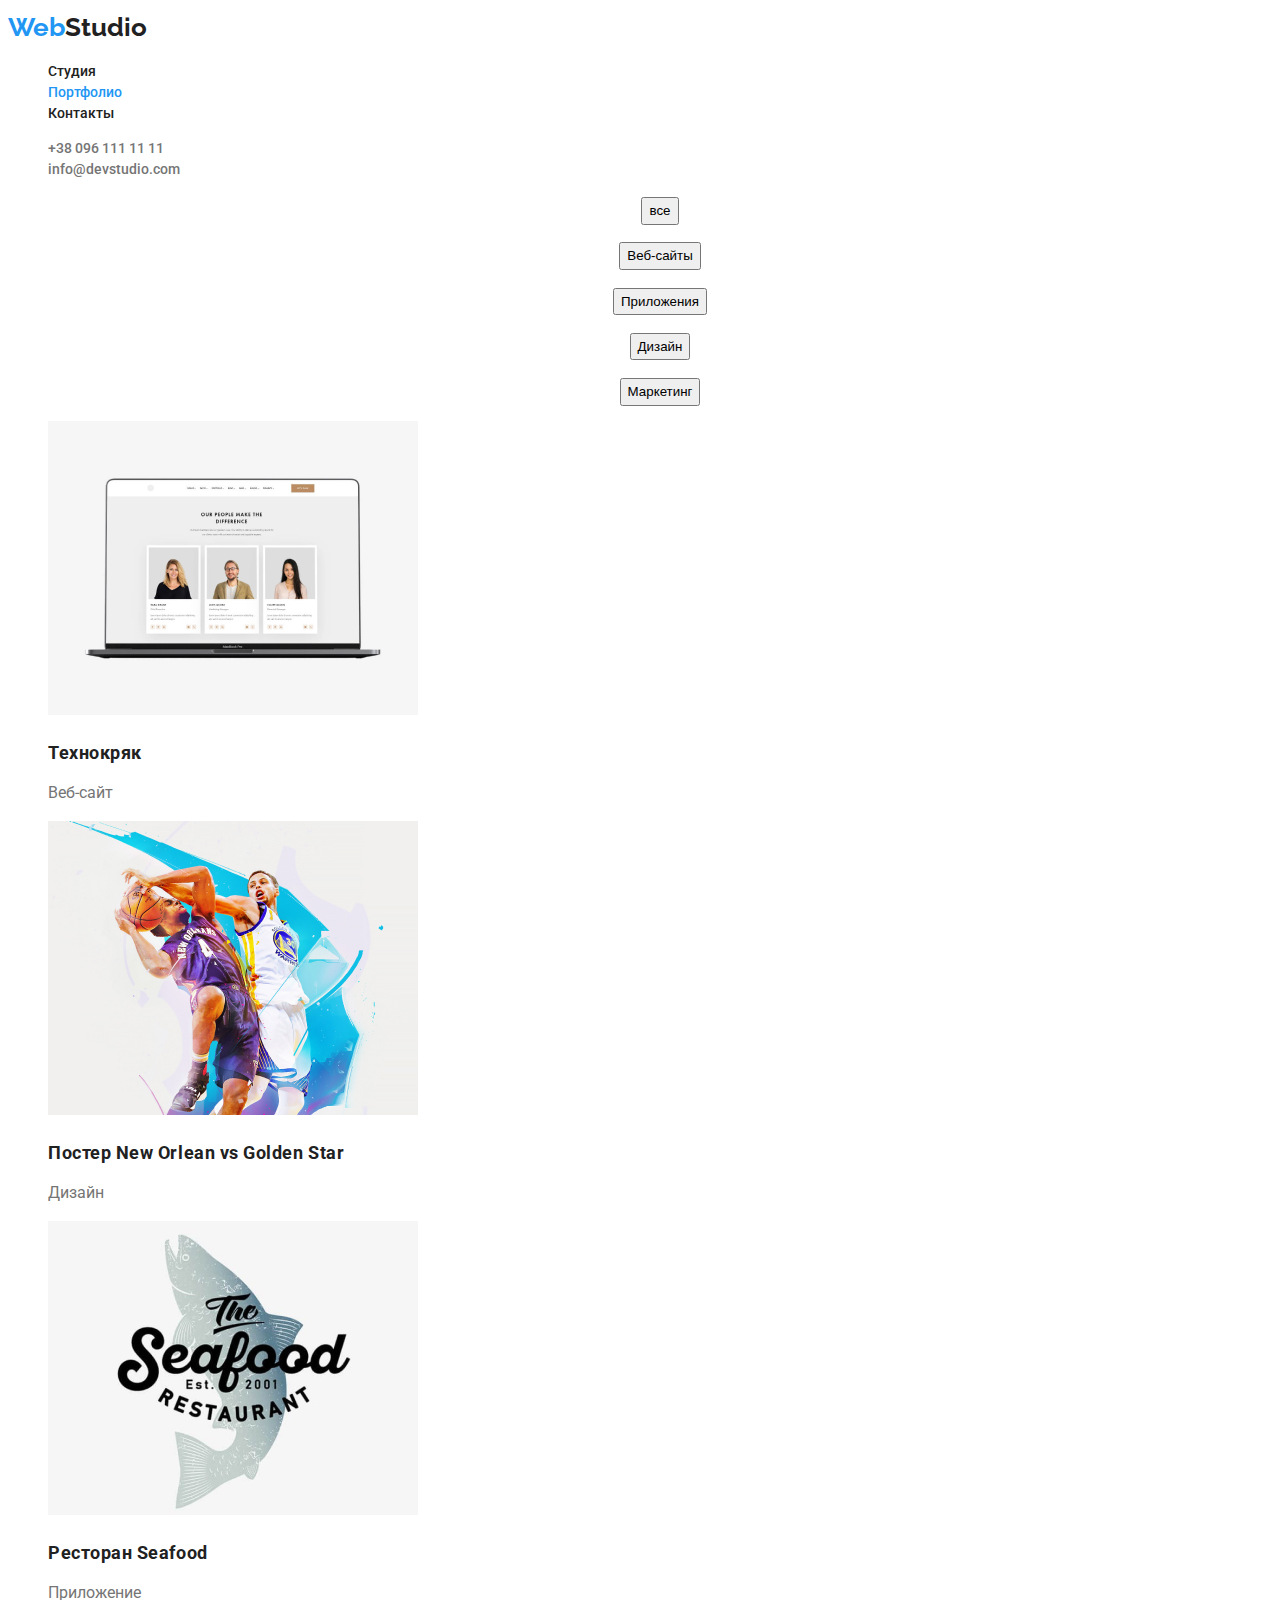
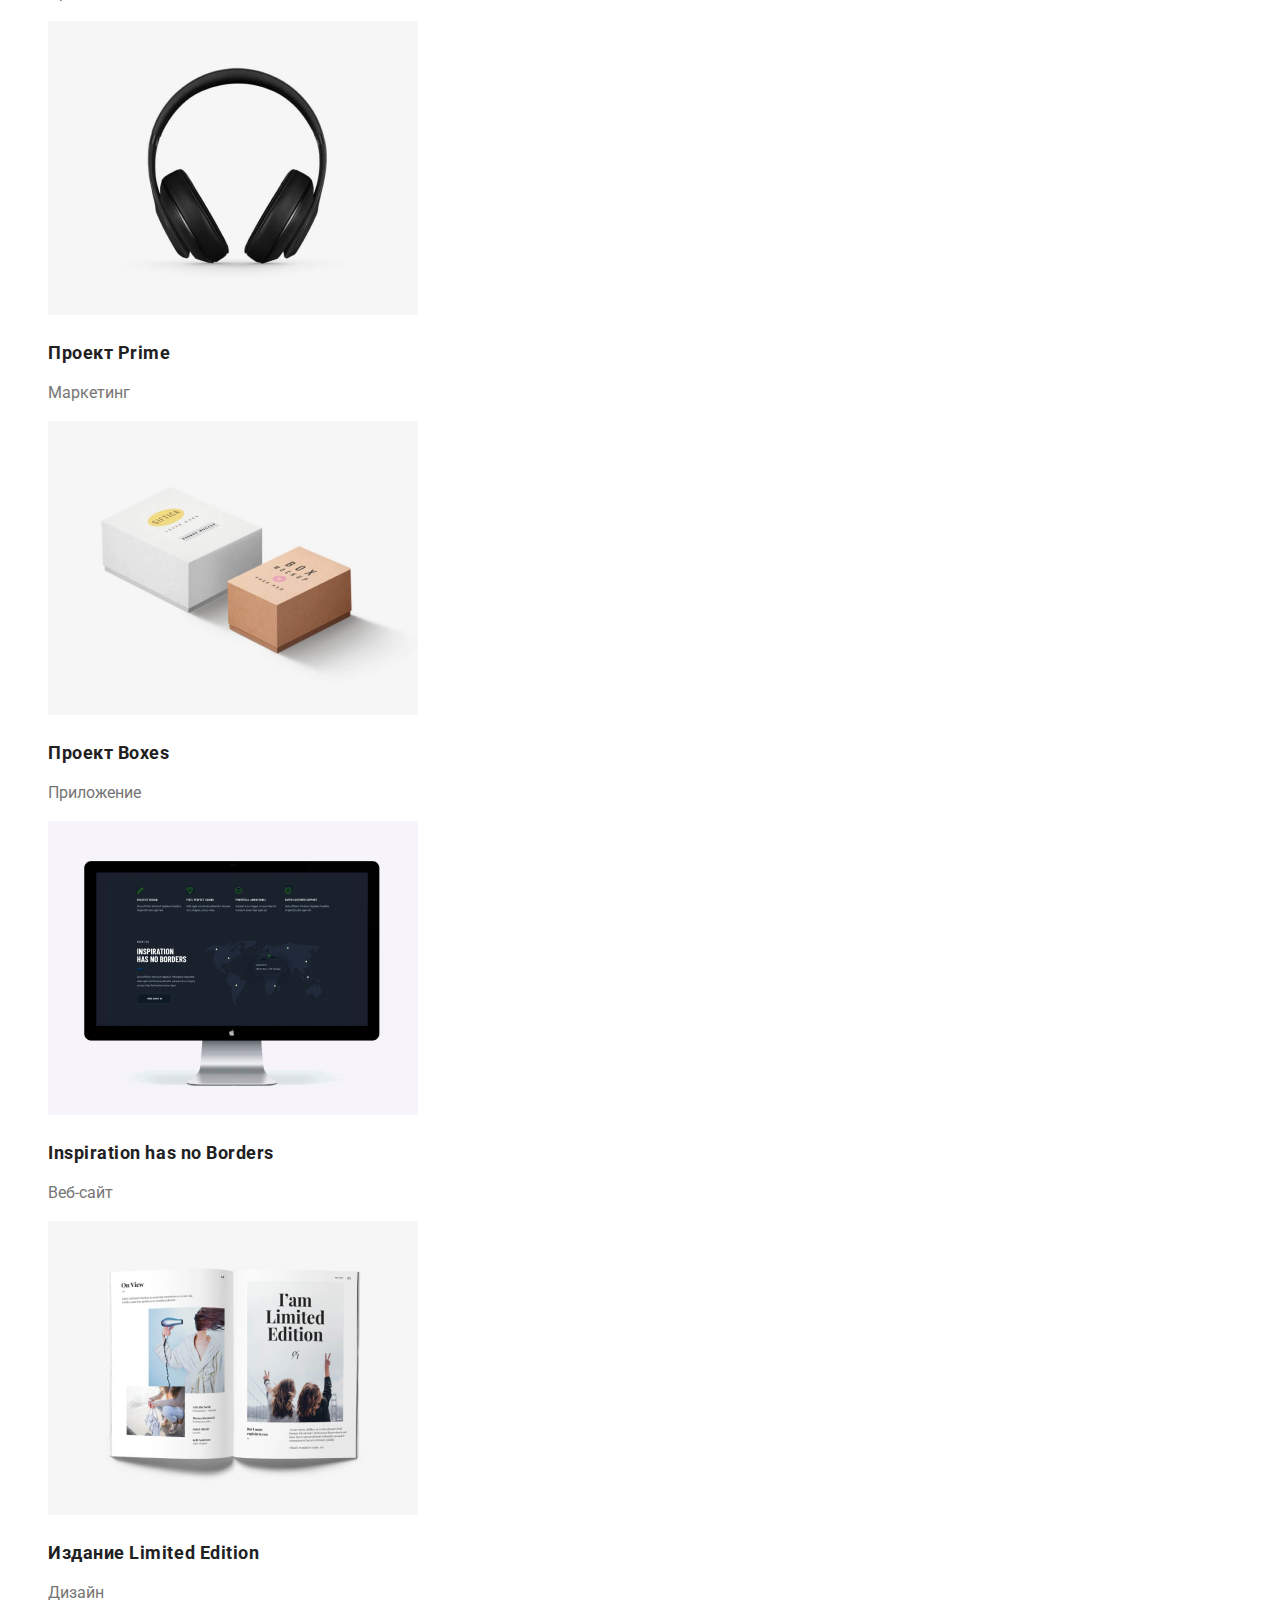
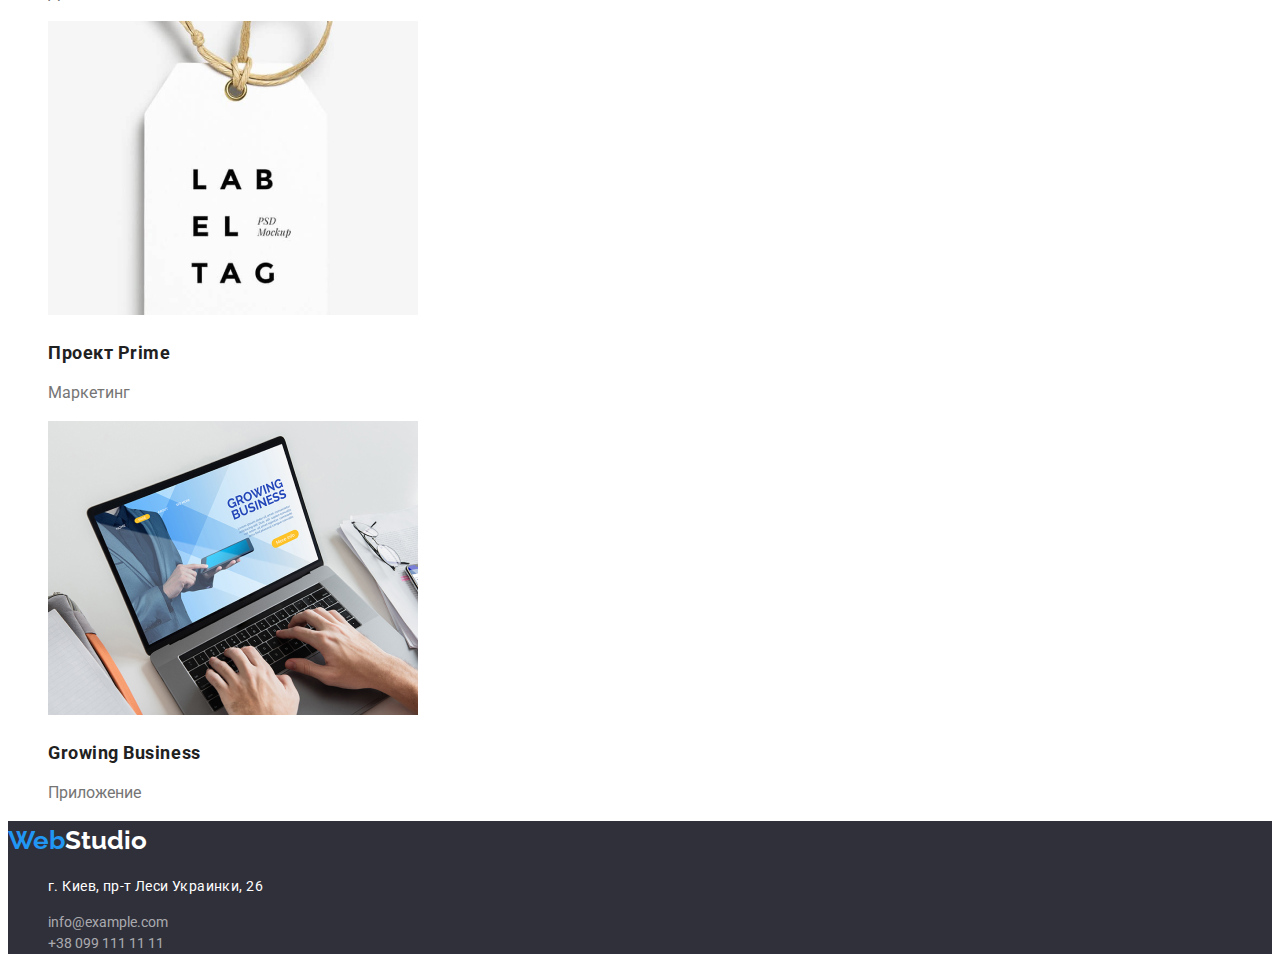
==== commit b4d5c6bb: "добавлены css переменные и переделано портфолио" ====
--- a/portfolio.html
+++ b/portfolio.html
@@ -7,8 +7,6 @@
     <title>Document</title>
     <link href="css/style.css" rel="stylesheet">
     <link href="https://fonts.googleapis.com/css2?family=Raleway:wght@700&family=Roboto:wght@400;500;700;900&display=swap" rel="stylesheet">
-
-
 </head>
 <body>
         <!--шапка сайта-->
@@ -30,12 +28,12 @@
         <main>
             <section class="portfolio">
             <!--меню сайта-->
-            <ul class="menu"><h1></h1>
-                <li><button type="button" class="menu-button"><h2 class="button">все</h2></button></li>
-                <li ><button type="button" class="menu-button"><h2 class="button">Веб-сайты</h2></button></li>
-                <li ><button type="button" class="menu-button"><h2 class="button">Приложения</h2></button></li>
-                <li ><button type="button" class="menu-button"><h2 class="button">Дизайн</h2></button></li>
-                <li ><button type="button" class="menu-button"><h2 class="button">Маркетинг</h2></button></li>
+            <ul class="menu">
+                <li><h2 class="button"><button type="button" class="menu-button">все</button></h2></li>
+                <li ><h2 class="button"><button type="button" class="menu-button">Веб-сайты</button></h2></li>
+                <li ><h2 class="button"><button type="button" class="menu-button">Приложения</button></h2></li>
+                <li ><h2 class="button"><button type="button" class="menu-button">Дизайн</button></h2></li>
+                <li ><h2 class="button"><button type="button" class="menu-button">Маркетинг</button></h2></li>
             </ul>
                         <!--проекты-->
 
@@ -75,10 +73,9 @@
         <footer class="basment">        
             <a href="index.html" class="emblema-basment"><span class="web-basment">Web</span>Studio</a>
             <address class="letter"><ul class="list-basment">
-            <li ><p><span class="adressa">г. Киев, пр-т Леси Украинки, 26</p></li>
+            <li><p class="street">г. Киев, пр-т Леси Украинки, 26</p></li>
             <li><a href="mailto:info@example.com" class="contacts-basment">info@example.com</a></li>
             <li><a href="tel:+380991111111" class="contacts-basment">+38 099 111 11 11</a></li>
             </ul></address>
         </footer>
-    </body>     
-    </html>+        </body></html>--- a/css/style.css
+++ b/css/style.css
@@ -1,24 +1,34 @@
+:root
+{
+    --maincolor: rgba(33,33,33);
+    --bluecolor: rgba(33, 150, 243, 1);
+    --silvercolor: rgba(117, 117, 117);
+    --rockcolor: rgb(47, 48, 58);
+    --whitecolor: rgba(245,244,250);
+    --whitetext: rgba(255, 255, 255, 1);
+    --whitesix: rgba(255, 255, 255, 0.6)
+}
 body
 {
     font-family: 'Roboto', sans-serif;
-    color:rgba(33,33,33);
+    color: var(--maincolor);
     font-size: 14px;
     line-height:1.5;
     font-weight: 500;
 }
 .link
 {
-    color:black;
+    color:var(--maincolor);
     text-decoration: none;
 }
 
 .link:hover,.link:focus
 {
- color: rgba(33, 150, 243, 1);
+ color: var(--bluecolor);
 }
 .link1,.link1:focus
 {
- color: rgba(33, 150, 243, 1);
+    color: var(--bluecolor);
  text-decoration: none;
 }
 .list
@@ -31,20 +41,20 @@
 }
 .hero-text
 {
-    color:white;
+    color: var(--whitetext);
     font-size: 44px;
     line-height: 1.36;
     font-weight: 900;
 }
 .hero
 {
-    background-color: rgba(47,48,58);
+    background-color: var(--rockcolor);
     text-align: center;
 }
 .hero-button
 {
-    background-color: rgba(33, 150, 243, 1);
-    color:white;
+    background-color: var(--bluecolor);
+    color: var(--whitetext);
     font-size: 16px;
     cursor:pointer;
     font-weight: 700;
@@ -72,8 +82,8 @@
 .menu-button:hover,.menu-button:focus
 {
     cursor:pointer;
-    background-color: rgba(33, 150, 243, 1);
-    color : rgba(245,244,250);
+    background-color: var(--bluecolor);
+    color :var(--whitecolor);
     border: 0cm; 
     
 }
@@ -102,26 +112,26 @@
     font-weight: 700;
     font-family: 'Raleway';
     text-decoration: none;
-    color:black;
+    color:var(--maincolor);
     font-size: 26px;
 }
 .emblema:hover
 {
-    color:black;
+    color:var(--maincolor);
 }
 .web,.web-basment
 {
-    color:rgb(33, 150, 243);
+    color:var(--bluecolor);
 }
 
 .contacts
 {
-    color: rgb(117, 117, 117);
+    color: var(--silvercolor);
     text-decoration: none;
 }
 .basment
 {
-    background-color: 	rgb(47, 48, 58);
+    background-color: 	var(--rockcolor);
 }
 .zagolovok
 {
@@ -134,74 +144,74 @@
 .paragraph
 {
     font-weight: 400;
-    color:rgb(117, 117, 117);
+    color:var(--silvercolor);
+    font-size: 16px;
+    line-height: 24px;
+}
+.adress
+{
+    color: var(--whitecolor);
+
+}
+.contacts:hover,.contacts:focus
+{
+    color: var(--bluecolor);
+}
+.contacts-basment:hover,.contacts-basment:focus
+{
+    color:var(--bluecolor);
+}
+.contacts-basment
+{
+    color: var(--whitesix);
+    text-decoration: none;
+    font-style: normal;
+    font-weight: 400;
+}
+.emblema-basment
+{
+    font-weight: bold;
+    font-family: 'Raleway';
+    text-decoration: none;
+    color:var(--whitetext);
+    font-size: 26px;
+}
+.emblema-basment:hover
+{
+    color:var(--whitetext);
+}
+
+.our-team
+{
+
+    font-weight: 500;
+    font-size: 16px;
+    letter-spacing: 0.03em;
+    line-height: 1.17;
+}
+.letter
+{
+    font-style: normal;
+}
+.projects
+{
+    font-weight: 700;
+    font-size: 18px;
+    letter-spacing: 0.03em;
+    line-height: 1.17;
+}
+.street
+{
+    color: var(--whitetext);
     font-size: 14px;
     line-height: 24px;
-}
-.adress
-{
-    color: #ffffff;
-
-}
-.contacts:hover,.contacts:focus
-{
-    color: rgba(33, 150, 243, 1);
-}
-.contacts-basment:hover,.contacts-basment:focus
-{
-    color: rgba(33, 150, 243, 1);
-}
-.contacts-basment
-{
-    color:rgba(255, 255, 255, 0.6);
-    text-decoration: none;
-    font-style: normal;
-    font-weight: 400;
-}
-.emblema-basment
-{
-    font-weight: bold;
-    font-family: 'Raleway';
-    text-decoration: none;
-    color:white;
-    font-size: 26px;
-}
-.emblema-basment:hover
-{
-    color:white;
-}
-
-.our-team
-{
-
-    font-weight: 500;
-    font-size: 16px;
-    letter-spacing: 0.03em;
-    line-height: 1.17;
-}
-.letter
-{
-    font-style: normal;
-}
-.projects
-{
-    font-weight: 700;
-    font-size: 14px;
-    letter-spacing: 0.03em;
-    line-height: 1.17;
-}
-.street
-{
-    color:rgba(255, 255, 255, 1);
-    font-size: 14px;
-    line-height: 24px;
     letter-spacing: 0.03em;
     font-weight: 400;
 }
 .position
 {
     font-weight: 400;
-    color:rgb(117, 117, 117);
+    color:var(--silvercolor);
     font-size: 16px;
     line-height: 18.75px;
 }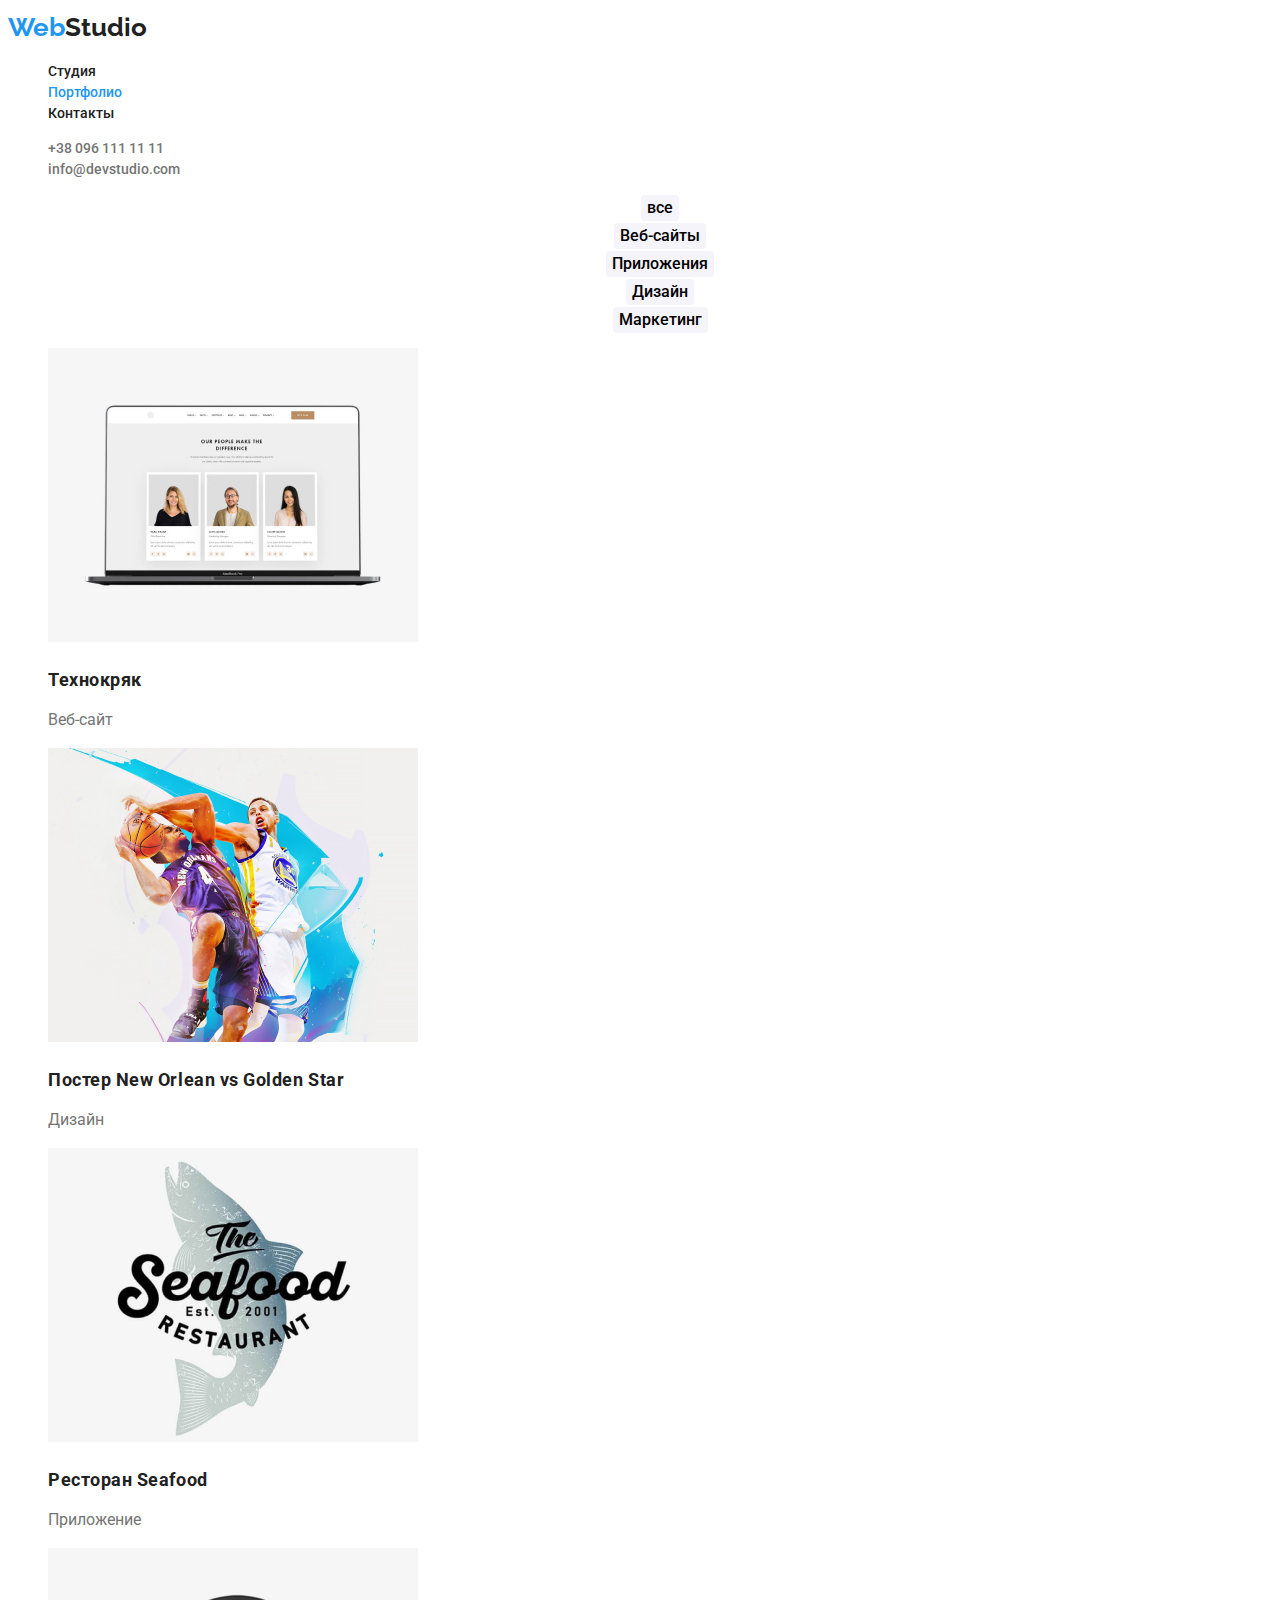
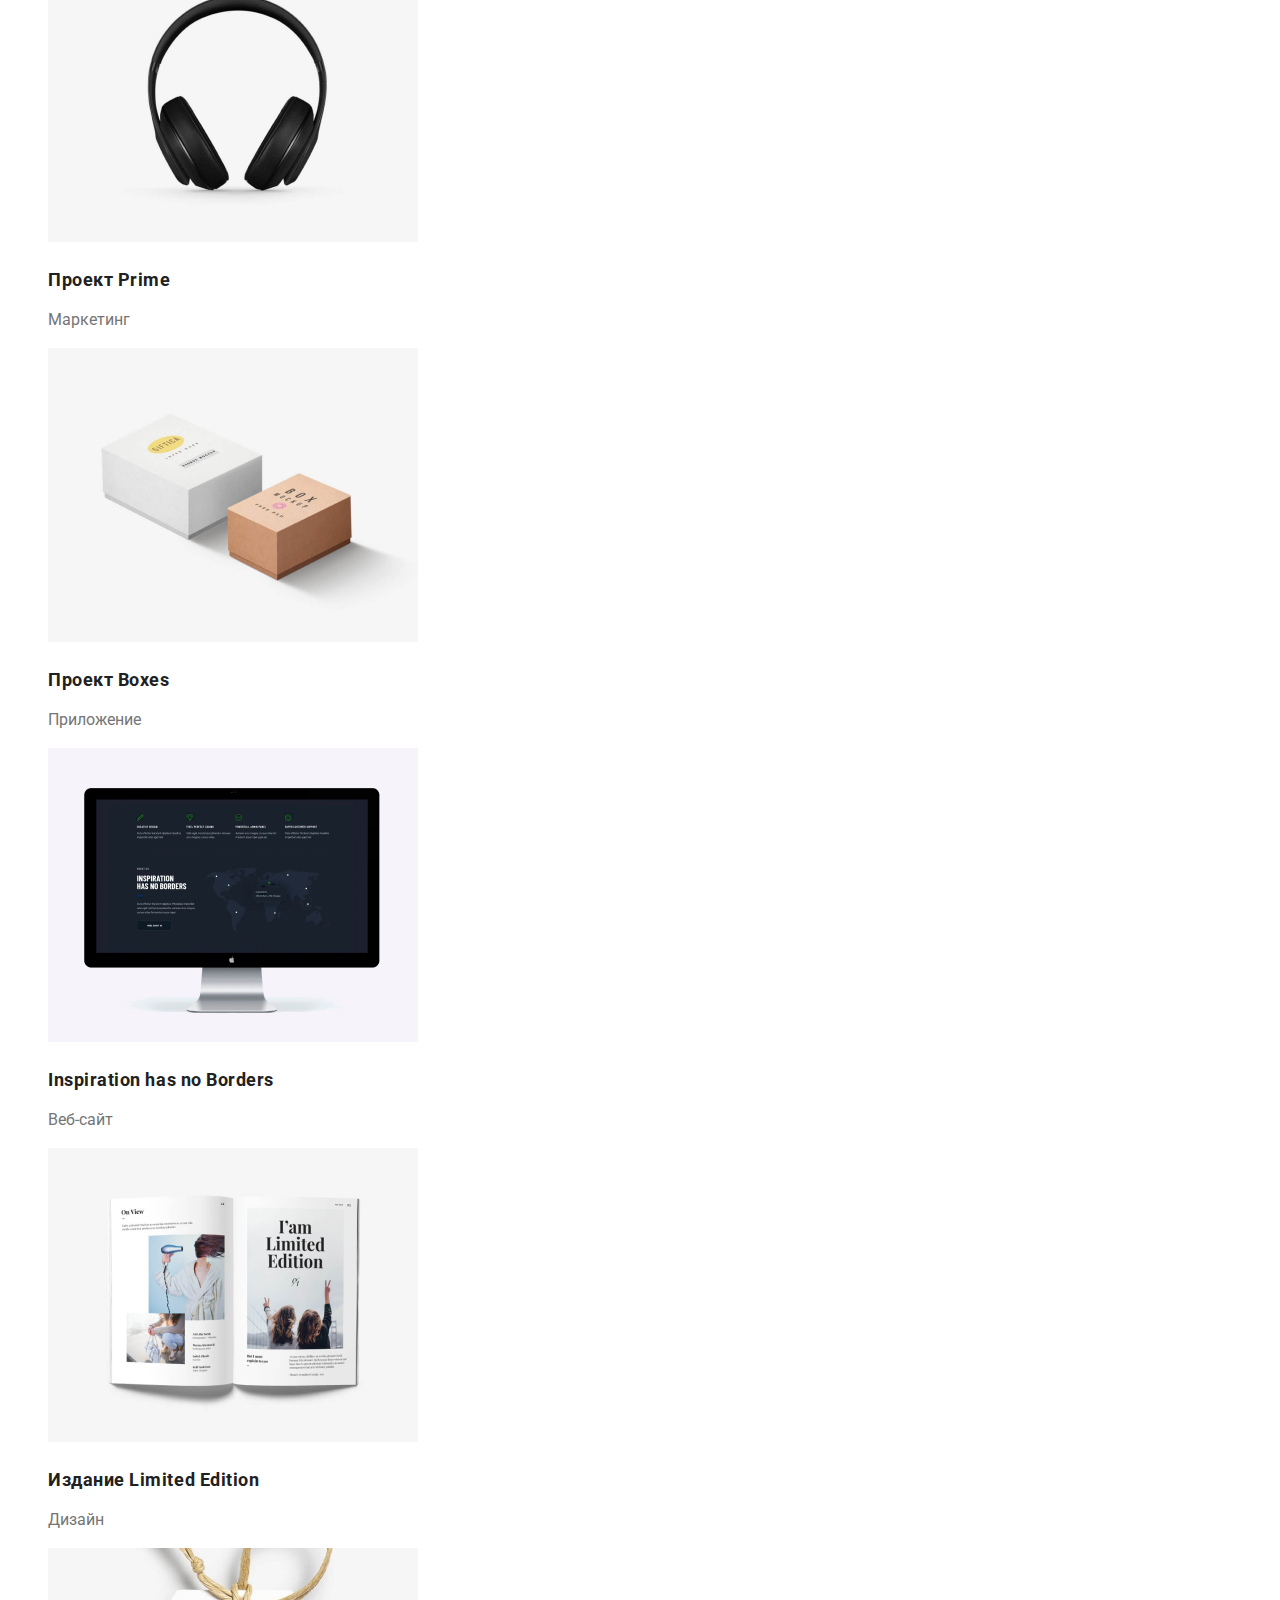
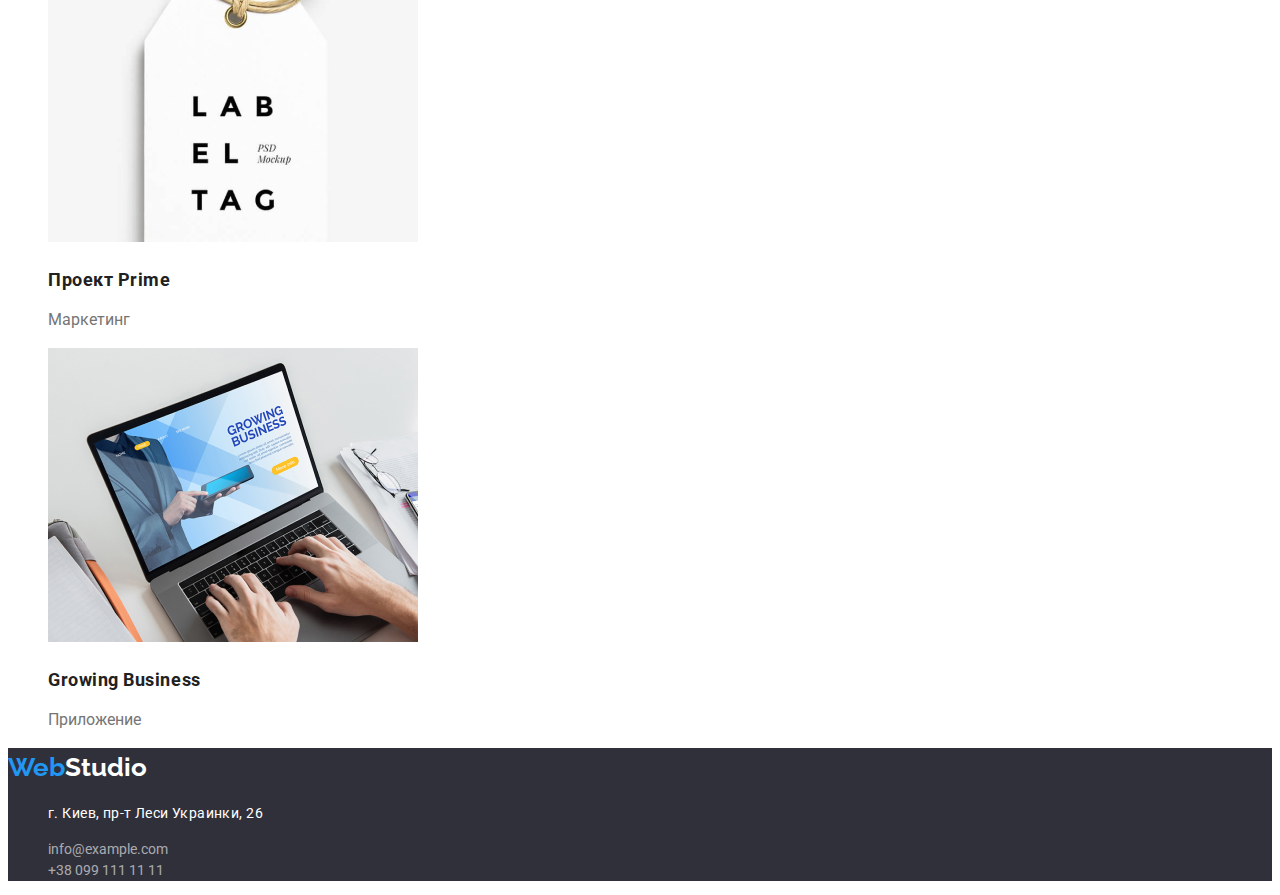
==== commit d60b3ef8: "исправлены множители добавлены стили в кнопки" ====
--- a/portfolio.html
+++ b/portfolio.html
@@ -29,11 +29,11 @@
             <section class="portfolio">
             <!--меню сайта-->
             <ul class="menu">
-                <li><h2 class="button"><button type="button" class="menu-button">все</button></h2></li>
-                <li ><h2 class="button"><button type="button" class="menu-button">Веб-сайты</button></h2></li>
-                <li ><h2 class="button"><button type="button" class="menu-button">Приложения</button></h2></li>
-                <li ><h2 class="button"><button type="button" class="menu-button">Дизайн</button></h2></li>
-                <li ><h2 class="button"><button type="button" class="menu-button">Маркетинг</button></h2></li>
+                <li><button type="button" class="menu-button">все</button></li>
+                <li><button type="button" class="menu-button">Веб-сайты</button></li>
+                <li><button type="button" class="menu-button">Приложения</button></li>
+                <li><button type="button" class="menu-button">Дизайн</button></li>
+                <li><button type="button" class="menu-button">Маркетинг</button></li>
             </ul>
                         <!--проекты-->
 
--- a/css/style.css
+++ b/css/style.css
@@ -78,6 +78,13 @@
 {
     line-height:1.625;
     cursor:pointer;
+    background-color: var(--whitecolor);
+    border: 0cm; 
+    border-radius:4px;
+    font-family: 'Roboto', sans-serif;
+    font-weight: 500;
+    font-size: 16px;
+    line-height:1.5;
 }
 .menu-button:hover,.menu-button:focus
 {
@@ -101,7 +108,7 @@
 }
 .paragraph
 {
-    line-height:1.71428571429;
+    line-height:1.7;
 }
 .portfolio
 {
@@ -213,5 +220,5 @@
     font-weight: 400;
     color:var(--silvercolor);
     font-size: 16px;
-    line-height: 18.75px;
+    line-height: 1.17px;
 }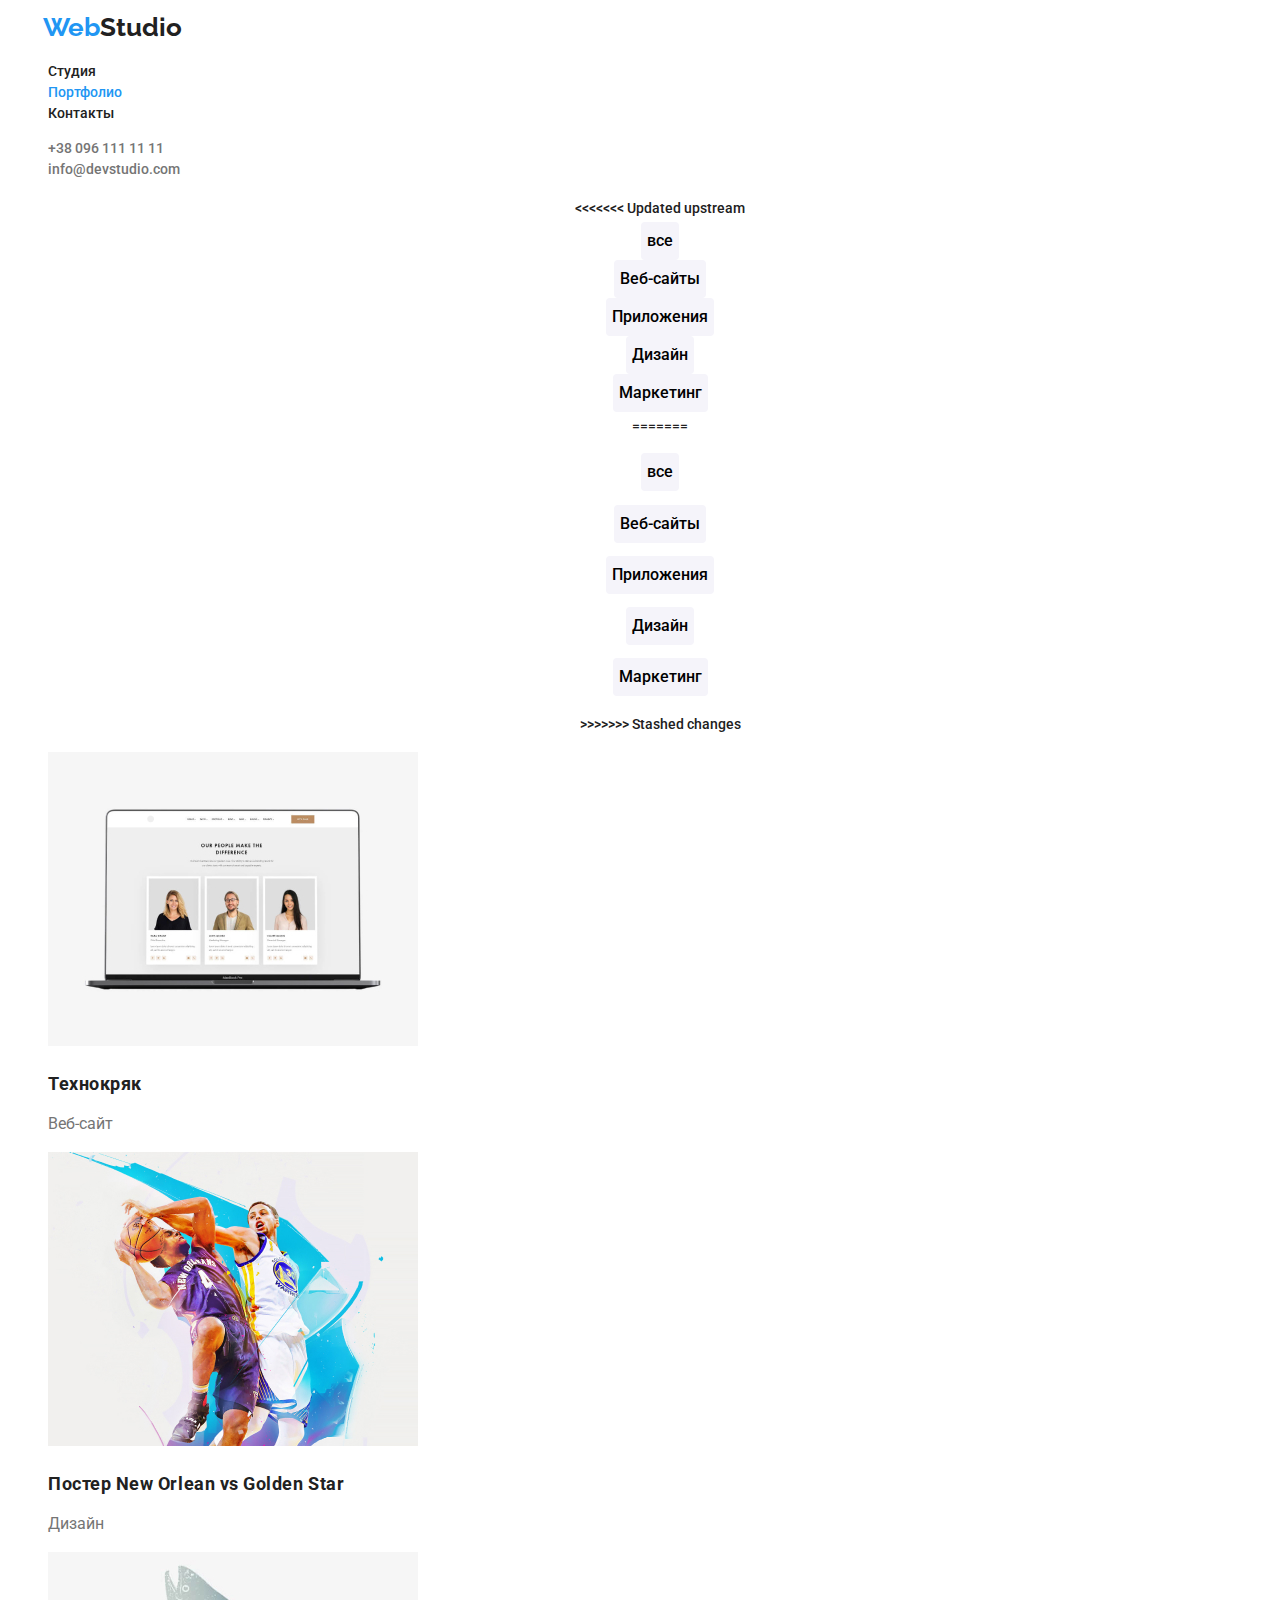
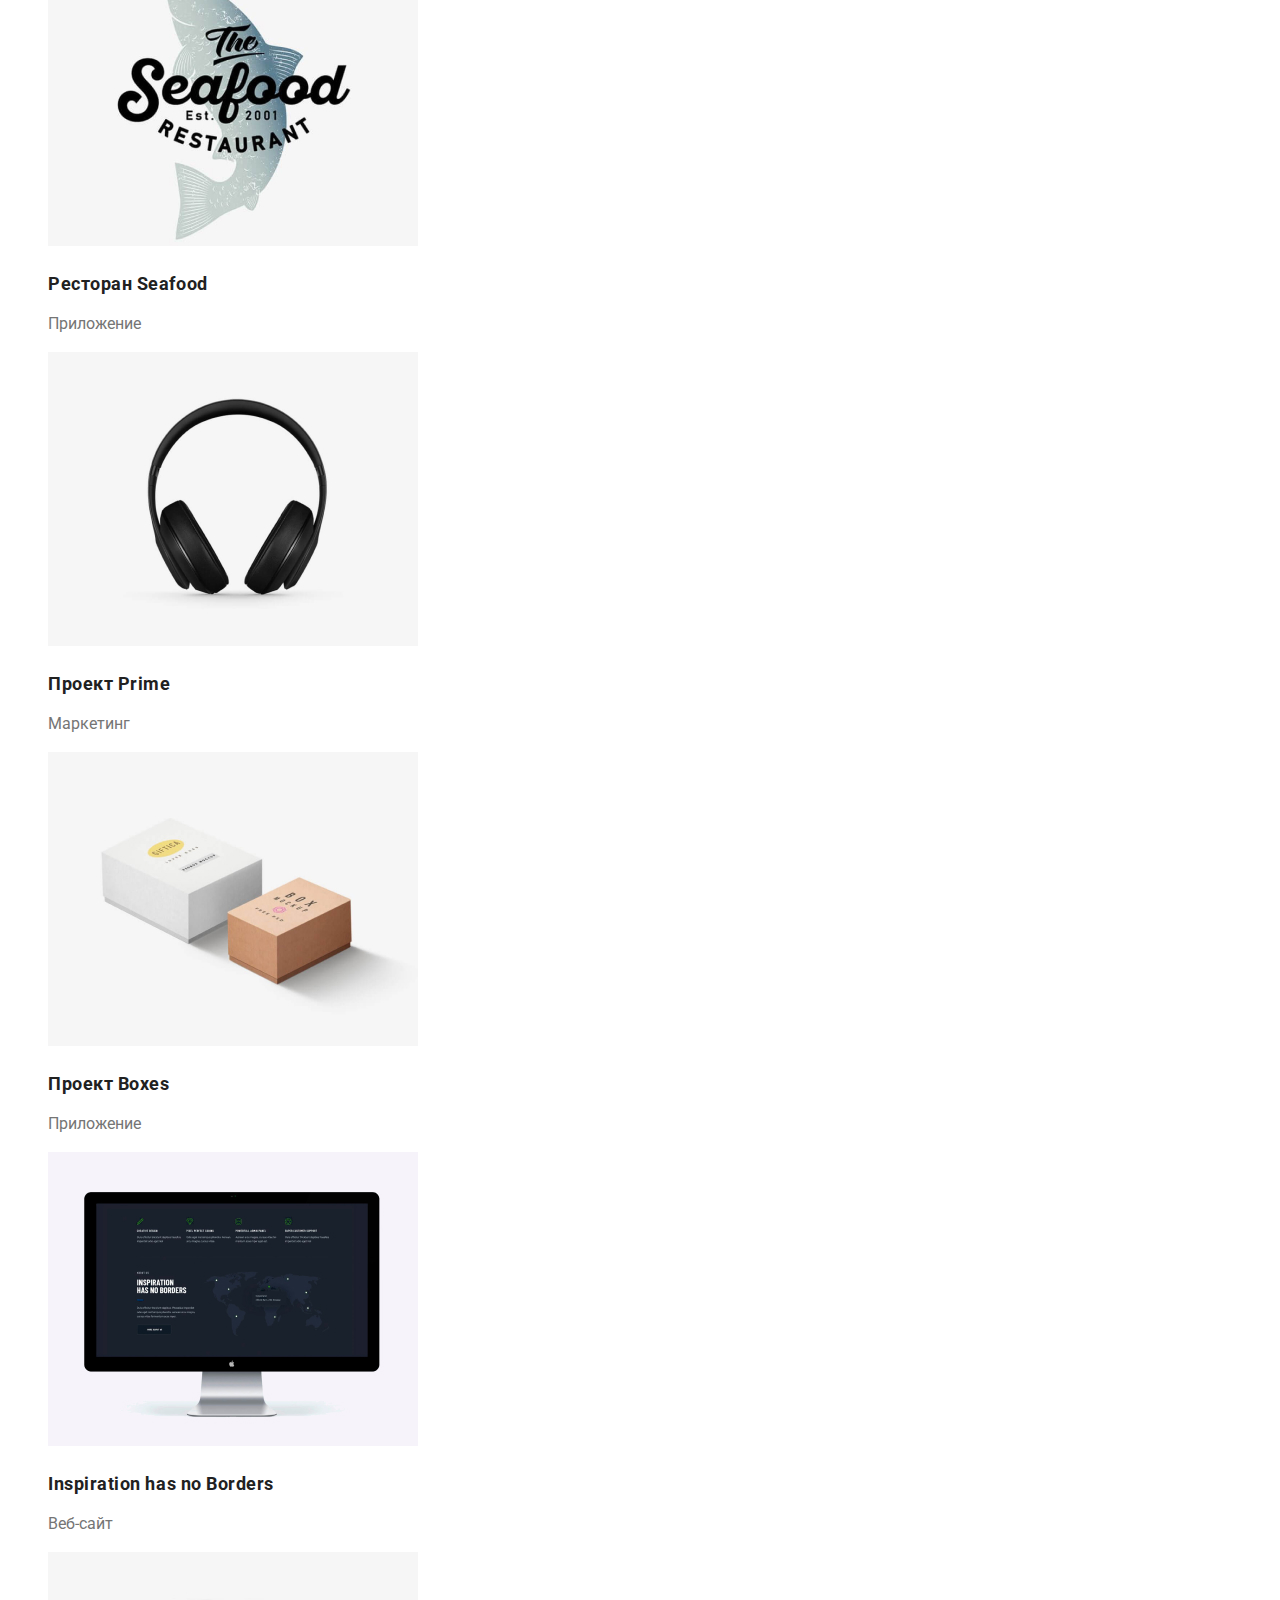
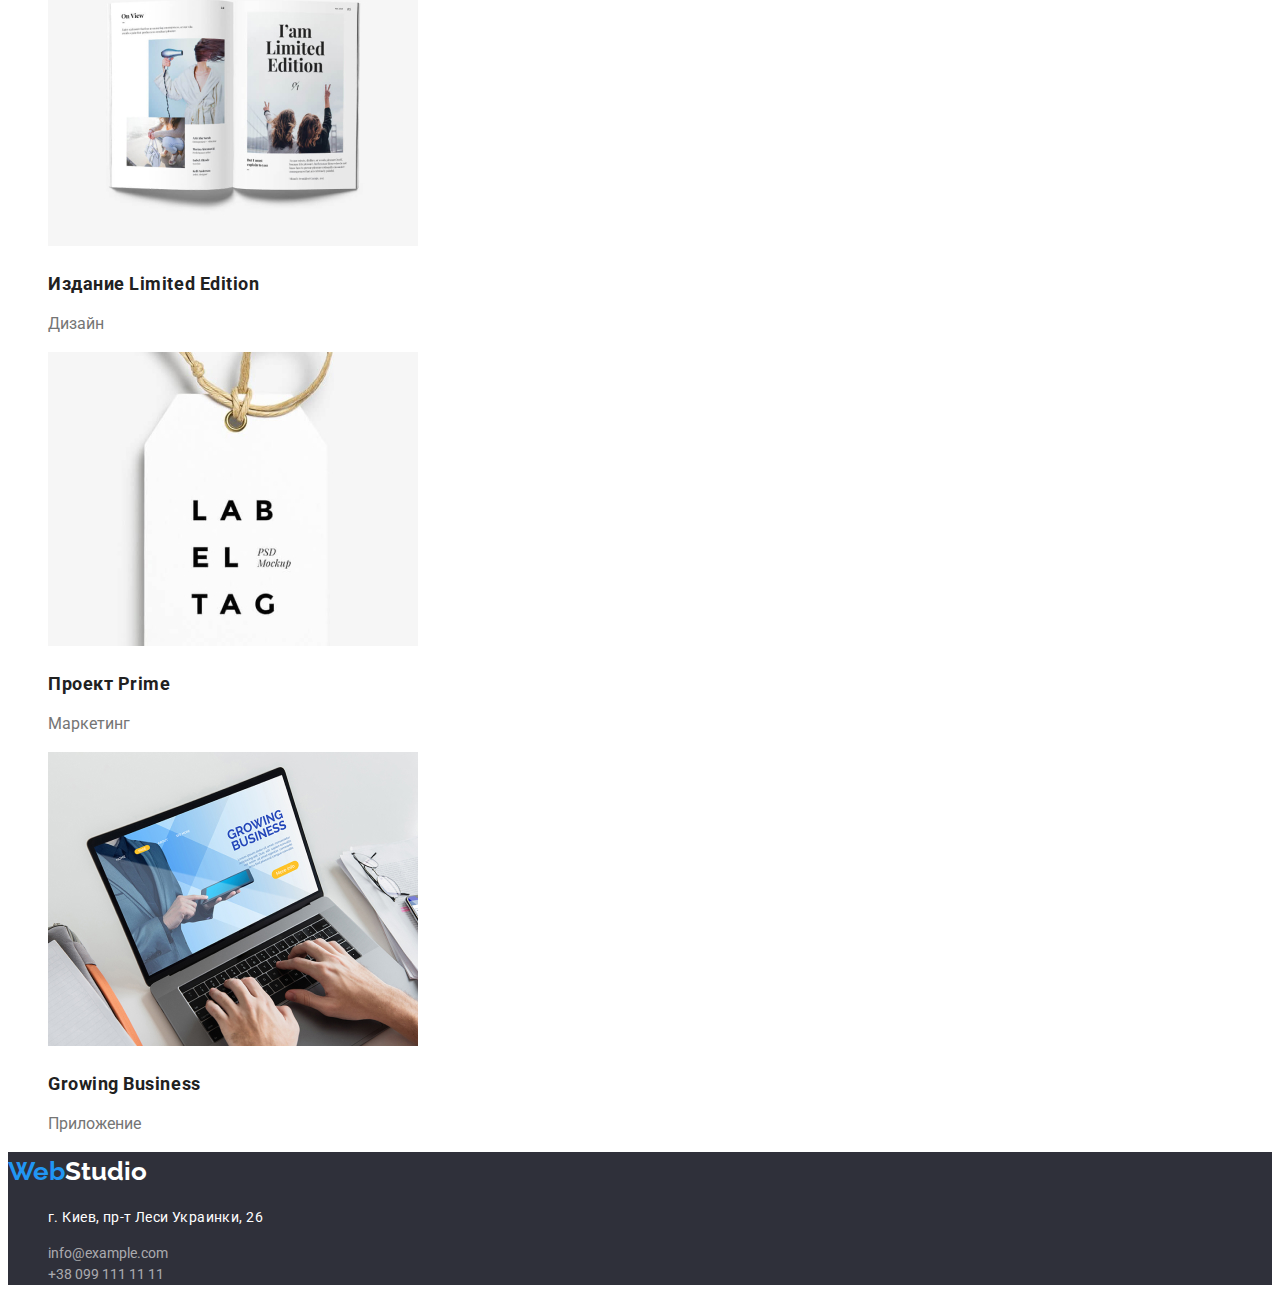
==== commit 8dc8ce1e: "код отформатирован для удобства "чтения"" ====
--- a/portfolio.html
+++ b/portfolio.html
@@ -1,81 +1,117 @@
 <!DOCTYPE html>
 <html lang="en">
+
 <head>
     <meta charset="UTF-8">
     <meta http-equiv="X-UA-Compatible" content="IE=edge">
     <meta name="viewport" content="width=device-width, initial-scale=1.0">
-    <title>Document</title>
+    <title>Портфолио</title>
     <link href="css/style.css" rel="stylesheet">
-    <link href="https://fonts.googleapis.com/css2?family=Raleway:wght@700&family=Roboto:wght@400;500;700;900&display=swap" rel="stylesheet">
+    <link
+        href="https://fonts.googleapis.com/css2?family=Raleway:wght@700&family=Roboto:wght@400;500;700;900&display=swap"
+        rel="stylesheet">
 </head>
+
 <body>
-        <!--шапка сайта-->
-        <header class="shapka">
-            <nav class="shapka-navigatsiya">
-                <a href="index.html" class="emblema"><span class="web">Web</span>Studio</a>
-                <ul class="list">
-                    <li><a href="index.html" class="link">Студия</a></li>
-                    <li><a href="portfolio.html" class="link1">Портфолио</a></li>
-                    <li><a href="" class="link">Контакты</a></li>
-                </ul>
-            </nav>
+    <!--шапка сайта-->
+    <header class="shapka">
+        <nav class="shapka-navigatsiya">
+            <a href="index.html" class="emblema"><span class="web">Web</span>Studio</a>
             <ul class="list">
-                <li><a href="tel:+380961111111"  class="contacts">+38 096 111 11 11</a></li>
-                <li><a href="mailto:info@devstudio.com"  class="contacts">info@devstudio.com</a></li>
+                <li><a href="index.html" class="link">Студия</a></li>
+                <li><a href="portfolio.html" class="link1">Портфолио</a></li>
+                <li><a href="" class="link">Контакты</a></li>
             </ul>
-    
-        </header>
-        <main>
-            <section class="portfolio">
+        </nav>
+        <ul class="list">
+            <li><a href="tel:+380961111111" class="contacts">+38 096 111 11 11</a></li>
+            <li><a href="mailto:info@devstudio.com" class="contacts">info@devstudio.com</a></li>
+        </ul>
+
+    </header>
+    <main>
+        <section class="portfolio">
             <!--меню сайта-->
             <ul class="menu">
+<<<<<<< Updated upstream
                 <li><button type="button" class="menu-button">все</button></li>
                 <li><button type="button" class="menu-button">Веб-сайты</button></li>
                 <li><button type="button" class="menu-button">Приложения</button></li>
                 <li><button type="button" class="menu-button">Дизайн</button></li>
                 <li><button type="button" class="menu-button">Маркетинг</button></li>
+=======
+                <li>
+                    <h2 class="button"><button type="button" class="menu-button">все</button></h2>
+                </li>
+                <li>
+                    <h2 class="button"><button type="button" class="menu-button">Веб-сайты</button></h2>
+                </li>
+                <li>
+                    <h2 class="button"><button type="button" class="menu-button">Приложения</button></h2>
+                </li>
+                <li>
+                    <h2 class="button"><button type="button" class="menu-button">Дизайн</button></h2>
+                </li>
+                <li>
+                    <h2 class="button"><button type="button" class="menu-button">Маркетинг</button></h2>
+                </li>
+>>>>>>> Stashed changes
             </ul>
-                        <!--проекты-->
+            <!--проекты-->
 
             <ul class="list">
                 <li><img src="images/technokryak.jpg" alt="сайт:Технокряк" width="370">
-                <h3 class="projects">Технокряк</h3>
-                <p class="paragraph">Веб-сайт</p></li>
+                    <h3 class="projects">Технокряк</h3>
+                    <p class="paragraph">Веб-сайт</p>
+                </li>
                 <li><img src="images/backetboll.jpg" alt="Дизайн:Постер" width="370">
-                <h3 class="projects">Постер New Orlean vs Golden Star</h3>
-                <p class="paragraph">Дизайн</p></li>
+                    <h3 class="projects">Постер New Orlean vs Golden Star</h3>
+                    <p class="paragraph">Дизайн</p>
+                </li>
                 <li><img src="images/seafood.jpg" alt="Приложение:для ресторана" width="370">
-                <h3 class="projects">Ресторан Seafood</h3>
-                <p class="paragraph">Приложение</p></li>   
-            <li><img src="images/prime.jpg" alt="Маркетинговий проект прайм" width="370">
-                <h3 class="projects">Проект Prime</h3>
-                <p class="paragraph">Маркетинг</p></li>
-        <li><img src="images/boxes.jpg" alt="Приложение для проекта  Boxes" width="370">
-            <h3 class="projects">Проект Boxes</h3>
-            <p class="paragraph">Приложение</p></li>
-        <li><img src="images/inspiration.jpg" alt="Сайт" width="370">
-            <h3 class="projects">Inspiration has no Borders</h3>
-            <p class="paragraph">Веб-сайт</p></li>
-        <li><img src="images/edition.jpg" alt="Дизайн журнала" width="370">
-            <h3 class="projects">Издание Limited Edition</h3>
-            <p class="paragraph">Дизайн</p></li>  
-        <li><img src="images/lab.jpg" alt="Маркетинговий проект" width="370">
-            <h3 class="projects">Проект Prime</h3>
-            <p class="paragraph">Маркетинг</p></li>
-        <li><img src="images/business.jpg" alt="Приложение для бизнеса" width="370">
-            <h3 class="projects">Growing Business</h3>
-            <p class="paragraph">Приложение</p></li>
-        </ul>
-    </section>
+                    <h3 class="projects">Ресторан Seafood</h3>
+                    <p class="paragraph">Приложение</p>
+                </li>
+                <li><img src="images/prime.jpg" alt="Маркетинговий проект прайм" width="370">
+                    <h3 class="projects">Проект Prime</h3>
+                    <p class="paragraph">Маркетинг</p>
+                </li>
+                <li><img src="images/boxes.jpg" alt="Приложение для проекта  Boxes" width="370">
+                    <h3 class="projects">Проект Boxes</h3>
+                    <p class="paragraph">Приложение</p>
+                </li>
+                <li><img src="images/inspiration.jpg" alt="Сайт" width="370">
+                    <h3 class="projects">Inspiration has no Borders</h3>
+                    <p class="paragraph">Веб-сайт</p>
+                </li>
+                <li><img src="images/edition.jpg" alt="Дизайн журнала" width="370">
+                    <h3 class="projects">Издание Limited Edition</h3>
+                    <p class="paragraph">Дизайн</p>
+                </li>
+                <li><img src="images/lab.jpg" alt="Маркетинговий проект" width="370">
+                    <h3 class="projects">Проект Prime</h3>
+                    <p class="paragraph">Маркетинг</p>
+                </li>
+                <li><img src="images/business.jpg" alt="Приложение для бизнеса" width="370">
+                    <h3 class="projects">Growing Business</h3>
+                    <p class="paragraph">Приложение</p>
+                </li>
+            </ul>
+        </section>
+    </main>
+    <!--подвал-->
+    <footer class="basment">
+        <a href="index.html" class="emblema-basment"><span class="web-basment">Web</span>Studio</a>
+        <address class="letter">
+            <ul class="list-basment">
+                <li>
+                    <p class="street">г. Киев, пр-т Леси Украинки, 26</p>
+                </li>
+                <li><a href="mailto:info@example.com" class="contacts-basment">info@example.com</a></li>
+                <li><a href="tel:+380991111111" class="contacts-basment">+38 099 111 11 11</a></li>
+            </ul>
+        </address>
+    </footer>
+</body>
 
-        </main>
-        <!--подвал-->
-        <footer class="basment">        
-            <a href="index.html" class="emblema-basment"><span class="web-basment">Web</span>Studio</a>
-            <address class="letter"><ul class="list-basment">
-            <li><p class="street">г. Киев, пр-т Леси Украинки, 26</p></li>
-            <li><a href="mailto:info@example.com" class="contacts-basment">info@example.com</a></li>
-            <li><a href="tel:+380991111111" class="contacts-basment">+38 099 111 11 11</a></li>
-            </ul></address>
-        </footer>
-        </body></html>+</html>--- a/css/style.css
+++ b/css/style.css
@@ -85,6 +85,7 @@
     font-weight: 500;
     font-size: 16px;
     line-height:1.5;
+    height: 38px;
 }
 .menu-button:hover,.menu-button:focus
 {
@@ -121,6 +122,7 @@
     text-decoration: none;
     color:var(--maincolor);
     font-size: 26px;
+    margin-left: 35px;
 }
 .emblema:hover
 {
@@ -182,6 +184,11 @@
     text-decoration: none;
     color:var(--whitetext);
     font-size: 26px;
+<<<<<<< Updated upstream
+    margin-left:40px;
+=======
+    margin-left: 35px;
+>>>>>>> Stashed changes
 }
 .emblema-basment:hover
 {
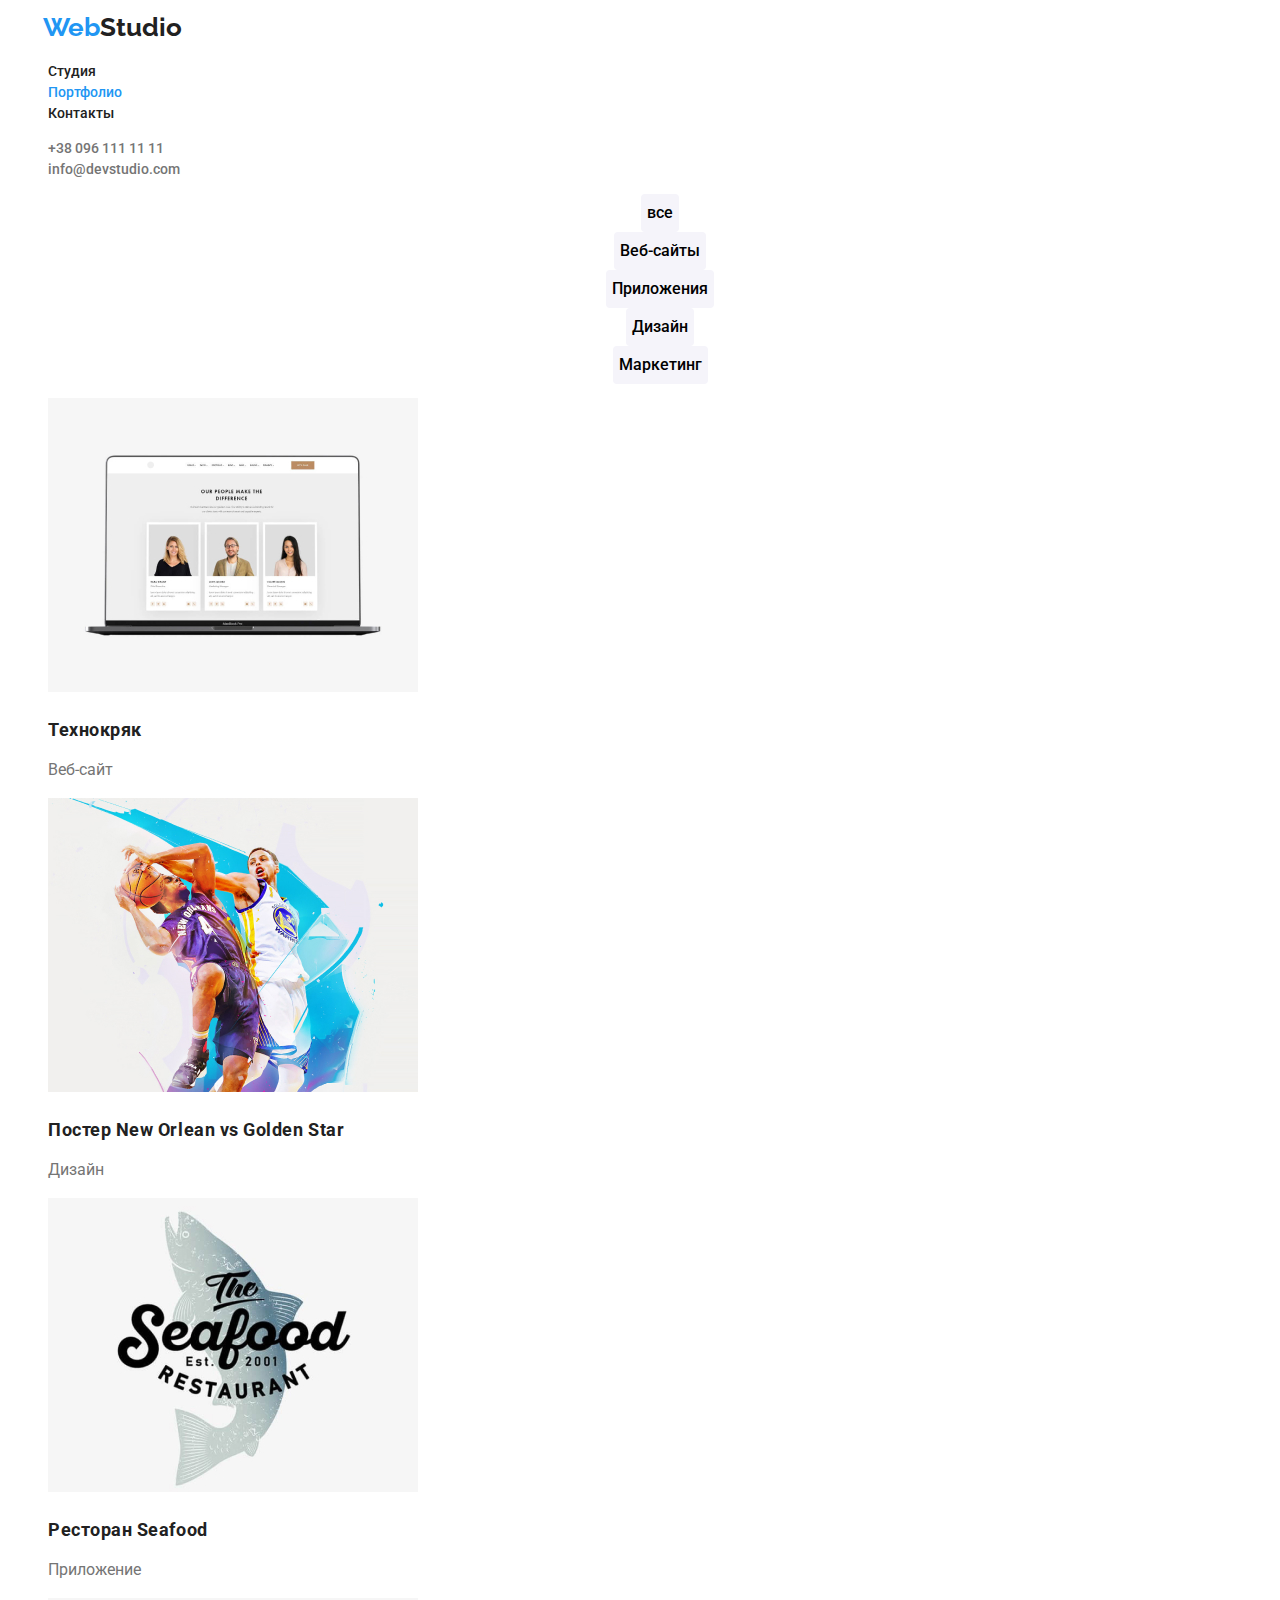
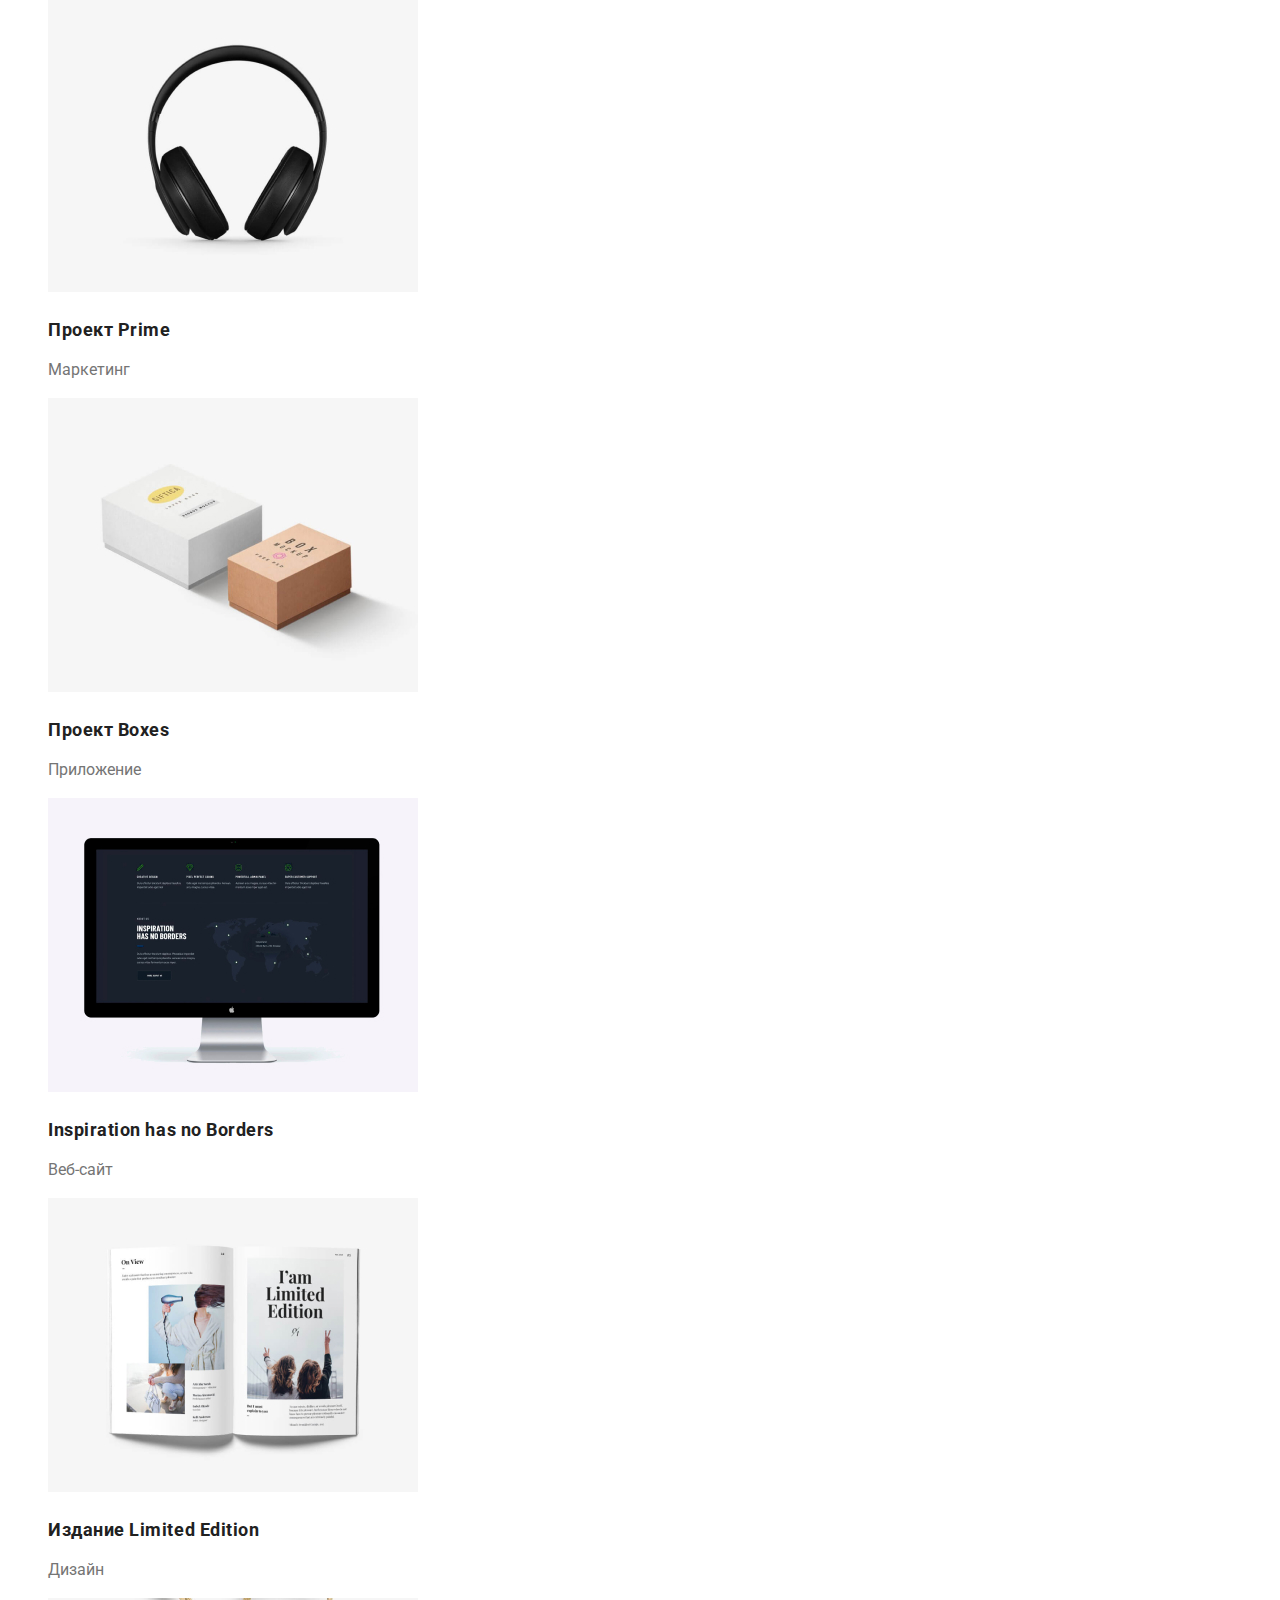
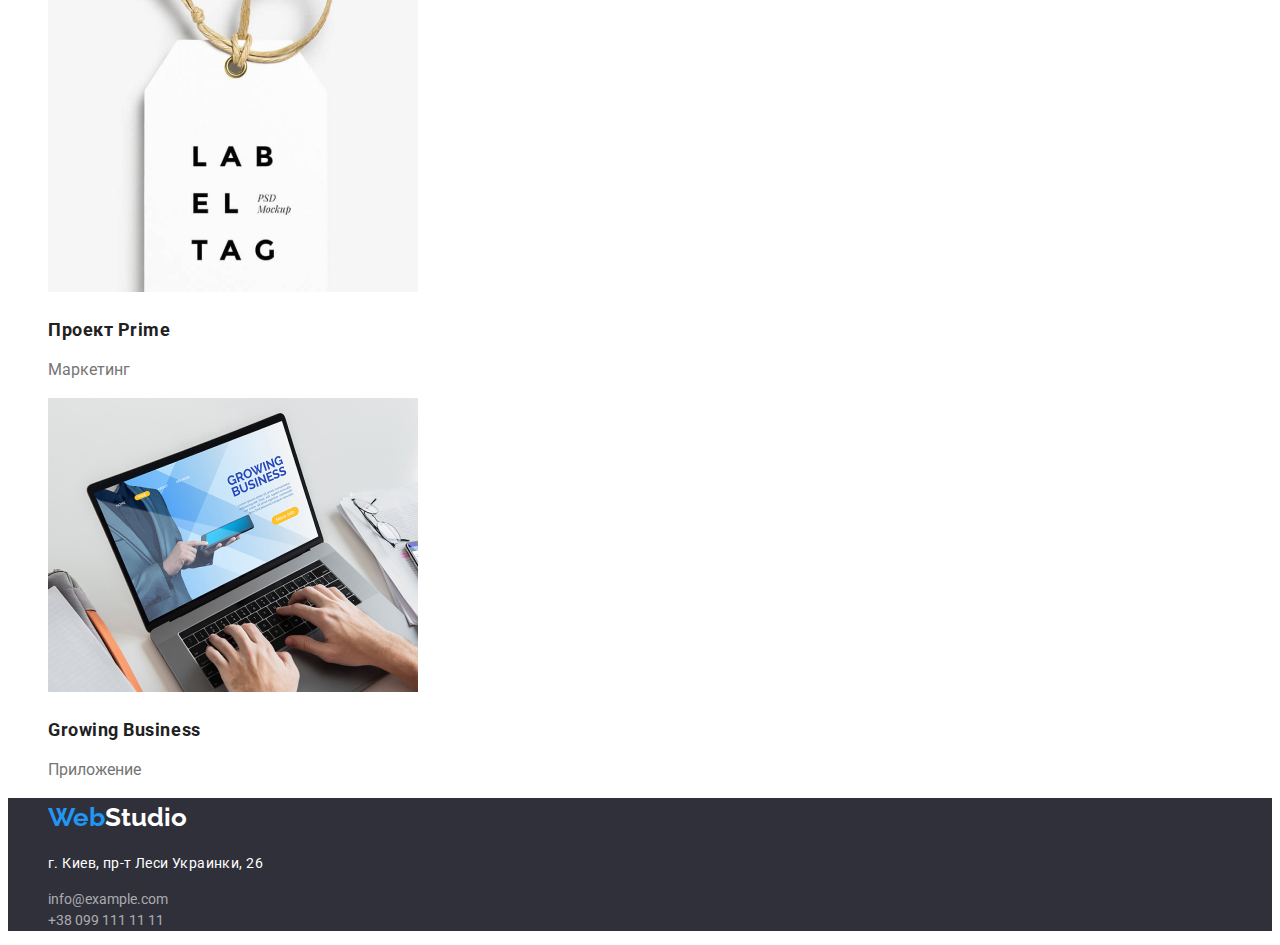
==== commit bed10eb5: "Update portfolio.html" ====
--- a/portfolio.html
+++ b/portfolio.html
@@ -33,29 +33,11 @@
         <section class="portfolio">
             <!--меню сайта-->
             <ul class="menu">
-<<<<<<< Updated upstream
                 <li><button type="button" class="menu-button">все</button></li>
                 <li><button type="button" class="menu-button">Веб-сайты</button></li>
                 <li><button type="button" class="menu-button">Приложения</button></li>
                 <li><button type="button" class="menu-button">Дизайн</button></li>
                 <li><button type="button" class="menu-button">Маркетинг</button></li>
-=======
-                <li>
-                    <h2 class="button"><button type="button" class="menu-button">все</button></h2>
-                </li>
-                <li>
-                    <h2 class="button"><button type="button" class="menu-button">Веб-сайты</button></h2>
-                </li>
-                <li>
-                    <h2 class="button"><button type="button" class="menu-button">Приложения</button></h2>
-                </li>
-                <li>
-                    <h2 class="button"><button type="button" class="menu-button">Дизайн</button></h2>
-                </li>
-                <li>
-                    <h2 class="button"><button type="button" class="menu-button">Маркетинг</button></h2>
-                </li>
->>>>>>> Stashed changes
             </ul>
             <!--проекты-->
 
--- a/css/style.css
+++ b/css/style.css
@@ -184,11 +184,7 @@
     text-decoration: none;
     color:var(--whitetext);
     font-size: 26px;
-<<<<<<< Updated upstream
     margin-left:40px;
-=======
-    margin-left: 35px;
->>>>>>> Stashed changes
 }
 .emblema-basment:hover
 {
